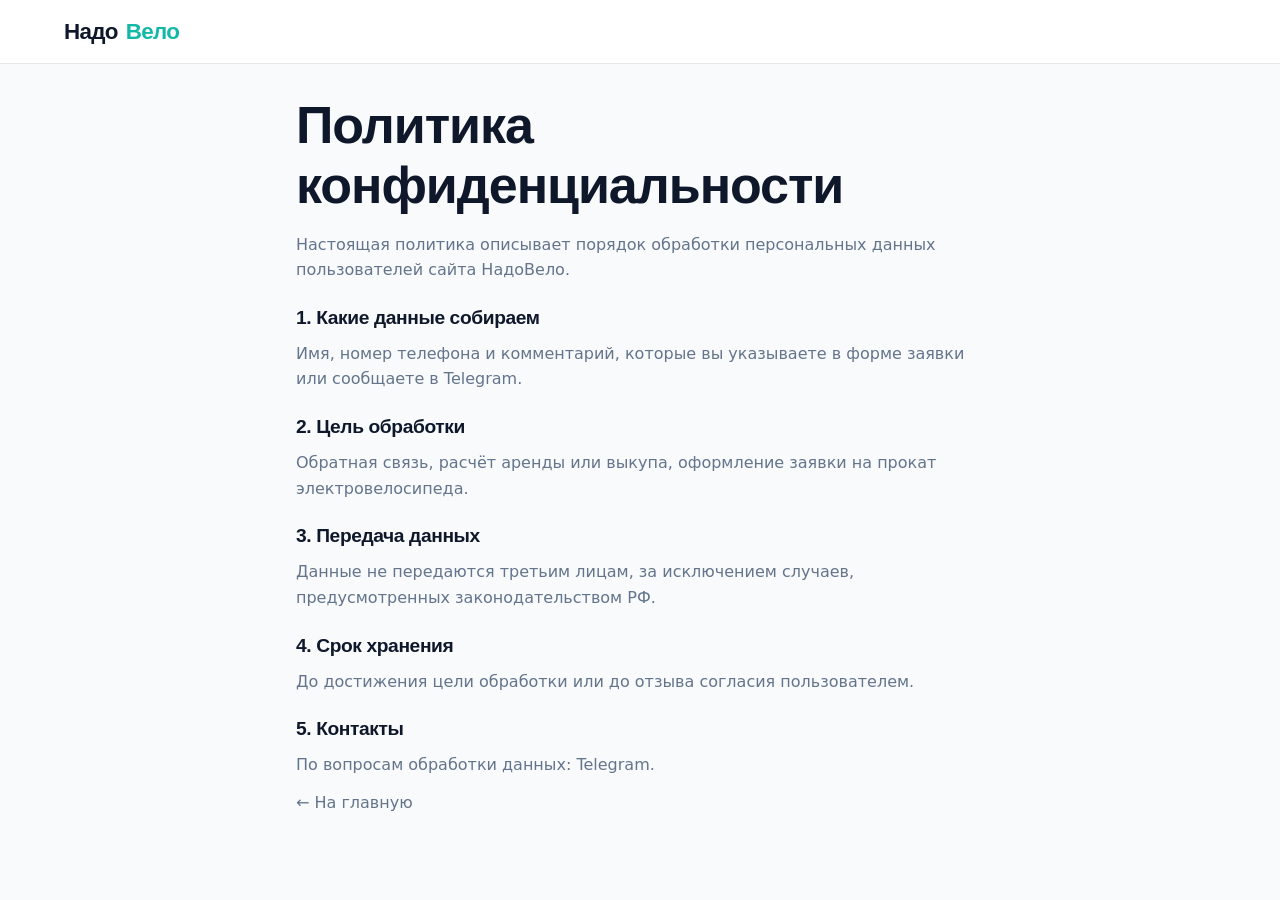
==== privacy.html @ 3e82e6c2 "Исправление 52 проблем аудита лендинга НадоВело. Форма через Telegram, новый порядок секций, калькул" ====
<!DOCTYPE html>
<html lang="ru">
<head>
  <meta charset="UTF-8">
  <meta name="viewport" content="width=device-width, initial-scale=1.0">
  <title>Политика конфиденциальности — НадоВело</title>
  <link rel="icon" type="image/svg+xml" href="favicon.svg">
  <link rel="stylesheet" href="css/styles.css?v=8">
</head>
<body class="legal-page">
  <header class="header scrolled">
    <div class="header-inner container">
      <a href="index.html" class="logo logo-with-mark">Надо<span>Вело</span></a>
    </div>
  </header>
  <main class="legal-content container">
    <h1>Политика конфиденциальности</h1>
    <p>Настоящая политика описывает порядок обработки персональных данных пользователей сайта НадоВело.</p>
    <h2>1. Какие данные собираем</h2>
    <p>Имя, номер телефона и комментарий, которые вы указываете в форме заявки или сообщаете в Telegram.</p>
    <h2>2. Цель обработки</h2>
    <p>Обратная связь, расчёт аренды или выкупа, оформление заявки на прокат электровелосипеда.</p>
    <h2>3. Передача данных</h2>
    <p>Данные не передаются третьим лицам, за исключением случаев, предусмотренных законодательством РФ.</p>
    <h2>4. Срок хранения</h2>
    <p>До достижения цели обработки или до отзыва согласия пользователем.</p>
    <h2>5. Контакты</h2>
    <p>По вопросам обработки данных: <a href="https://t.me/nadovelo" target="_blank" rel="noopener">Telegram</a>.</p>
    <p><a href="index.html">← На главную</a></p>
  </main>
</body>
</html>
---- css/styles.css ----
:root {
  --lime: #a3e635;
  --lime-bright: #bef264;
  --teal: #14b8a6;
  --cyan: #06b6d4;
  --gradient: linear-gradient(135deg, #84cc16 0%, #14b8a6 45%, #0891b2 100%);
  --gradient-soft: linear-gradient(160deg, rgba(132, 204, 22, 0.12) 0%, rgba(20, 184, 166, 0.08) 100%);
  --dark: #0f172a;
  --dark-card: #1e293b;
  --bg: #ffffff;
  --bg-alt: #f8fafc;
  --text: #0f172a;
  --text-muted: #64748b;
  --text-on-gradient: #ffffff;
  --border: rgba(15, 23, 42, 0.08);
  --radius: 16px;
  --radius-lg: 24px;
  --space: 1rem;
  --space-lg: 2.75rem;
  --shadow: 0 20px 60px rgba(15, 23, 42, 0.12);
  --shadow-glow: 0 0 40px rgba(20, 184, 166, 0.25);
}

*, *::before, *::after { margin: 0; padding: 0; box-sizing: border-box; }

html {
  scroll-behavior: smooth;
  scroll-padding-top: 88px;
}

body {
  font-family: 'DM Sans', system-ui, sans-serif;
  font-size: 1rem;
  line-height: 1.6;
  color: var(--text);
  background: var(--bg);
  -webkit-font-smoothing: antialiased;
  overflow-x: hidden;
}

::selection {
  background: rgba(20, 184, 166, 0.25);
}

h1, h2, h3 {
  font-family: 'Syne', sans-serif;
  font-weight: 700;
  letter-spacing: -0.02em;
  line-height: 1.15;
}

h1 { font-size: clamp(2rem, 5vw, 3.25rem); }
h2 { font-size: clamp(1.75rem, 3.5vw, 2.5rem); margin-bottom: 0.75rem; }
h3 { font-size: 1.15rem; }

a { color: inherit; text-decoration: none; transition: color 0.2s, opacity 0.2s; }

.container {
  max-width: 1200px;
  margin: 0 auto;
  padding: 0 var(--space);
  width: 100%;
}

/* Three.js — фон hero */
.hero-bg {
  position: absolute;
  inset: 0;
  width: 100%;
  z-index: 0;
  overflow: hidden;
  pointer-events: none;
}

.hero-bg--fallback {
  background:
    radial-gradient(circle at 30% 70%, rgba(255,255,255,0.12) 0%, transparent 45%),
    radial-gradient(circle at 70% 30%, rgba(255,255,255,0.08) 0%, transparent 40%);
}

#three-canvas {
  display: block;
  width: 100%;
  height: 100%;
}

.scroll-progress {
  position: fixed;
  top: 0;
  left: 0;
  width: 100%;
  height: 3px;
  background: var(--gradient);
  z-index: 1000;
  transform-origin: left center;
  transform: scaleX(0);
}

/* Header — mobile first */
.header {
  position: fixed;
  top: 0;
  left: 0;
  right: 0;
  z-index: 200;
  padding: 0.65rem var(--space);
  padding-top: max(0.65rem, env(safe-area-inset-top));
  transition: background 0.3s, box-shadow 0.3s;
}

.header.scrolled {
  background: rgba(255, 255, 255, 0.96);
  backdrop-filter: blur(16px);
  box-shadow: 0 1px 0 var(--border);
}

.header-inner {
  max-width: 1200px;
  margin: 0 auto;
  display: grid;
  grid-template-columns: 1fr auto;
  align-items: center;
  gap: 0.75rem;
  position: relative;
}

.logo {
  font-family: 'Syne', sans-serif;
  font-weight: 800;
  font-size: 1.25rem;
  letter-spacing: -0.03em;
  color: #fff;
  transition: color 0.3s;
}

.header.scrolled .logo { color: var(--text); }
.logo span { color: var(--lime-bright); }
.header.scrolled .logo span { color: var(--teal); }

.nav {
  display: none;
  flex-direction: column;
  gap: 0;
  position: absolute;
  top: calc(100% + 0.5rem);
  left: 0;
  right: 0;
  background: #fff;
  padding: 0.5rem;
  border-radius: var(--radius);
  box-shadow: var(--shadow);
  border: 1px solid var(--border);
  max-height: calc(100vh - 5rem);
  overflow-y: auto;
}

.nav.open { display: flex; }

.nav a {
  color: var(--text);
  font-size: 0.9375rem;
  font-weight: 500;
  padding: 0.85rem 1rem;
  border-radius: 10px;
}

.nav a:hover,
.nav a:active {
  background: var(--bg-alt);
  color: var(--teal);
}

.header-right {
  display: none;
  align-items: center;
  gap: 0.5rem;
  flex-shrink: 0;
  justify-self: end;
}

.header-phone {
  display: none;
  color: rgba(255, 255, 255, 0.9);
  font-size: 0.8rem;
  white-space: nowrap;
}

.header.scrolled .header-phone { color: var(--text-muted); }
.header-phone a { font-weight: 600; color: inherit; }

.header-actions {
  display: flex;
  align-items: center;
  gap: 0.35rem;
  justify-self: end;
}

.burger {
  display: flex;
  flex-direction: column;
  justify-content: center;
  gap: 5px;
  width: 44px;
  height: 44px;
  background: rgba(255, 255, 255, 0.12);
  border: 1px solid rgba(255, 255, 255, 0.2);
  border-radius: 12px;
  cursor: pointer;
  padding: 0;
  flex-shrink: 0;
}

.burger span {
  display: block;
  width: 18px;
  height: 2px;
  margin: 0 auto;
  background: #fff;
  transition: transform 0.25s, opacity 0.25s, background 0.3s;
}

.header.scrolled .burger {
  background: var(--bg-alt);
  border-color: var(--border);
}

.header.scrolled .burger span { background: var(--text); }

.burger.open span:nth-child(1) { transform: translateY(7px) rotate(45deg); }
.burger.open span:nth-child(2) { opacity: 0; }
.burger.open span:nth-child(3) { transform: translateY(-7px) rotate(-45deg); }

body.menu-open { overflow: hidden; }

.btn {
  display: inline-flex;
  align-items: center;
  justify-content: center;
  gap: 0.4rem;
  padding: 0.75rem 1.25rem;
  min-height: 44px;
  font-family: inherit;
  font-size: 0.875rem;
  font-weight: 600;
  border-radius: 999px;
  border: none;
  cursor: pointer;
  transition: transform 0.2s, box-shadow 0.2s, background 0.2s;
  white-space: nowrap;
}

.btn:focus-visible, a:focus-visible {
  outline: 2px solid var(--teal);
  outline-offset: 2px;
}

.btn-primary {
  background: var(--gradient);
  color: #fff;
  box-shadow: 0 4px 20px rgba(20, 184, 166, 0.35);
}

.btn-primary:hover {
  transform: translateY(-2px);
  box-shadow: 0 8px 28px rgba(20, 184, 166, 0.45);
}

.btn-outline {
  background: rgba(255, 255, 255, 0.12);
  color: #fff;
  border: 2px solid rgba(255, 255, 255, 0.35);
  backdrop-filter: blur(8px);
}

.btn-outline:hover {
  background: rgba(255, 255, 255, 0.2);
  transform: translateY(-2px);
}

.btn-dark {
  background: var(--dark);
  color: #fff;
}

.btn-dark:hover { transform: translateY(-2px); }

.btn-telegram {
  background: #0088cc;
  color: #fff;
}

.btn-telegram:hover {
  background: #0077b5;
  transform: translateY(-2px);
}

/* Hero — mobile first */
.hero {
  position: relative;
  min-height: auto;
  display: flex;
  align-items: center;
  padding: calc(72px + 1.25rem) var(--space) 2.5rem;
  padding-top: calc(72px + 1.25rem + env(safe-area-inset-top));
  background: var(--gradient);
  overflow: hidden;
}

.hero::before {
  content: '';
  position: absolute;
  inset: 0;
  background:
    radial-gradient(circle at 20% 80%, rgba(255,255,255,0.08) 0%, transparent 50%),
    radial-gradient(circle at 80% 20%, rgba(255,255,255,0.06) 0%, transparent 40%);
  pointer-events: none;
}

.hero-deco {
  position: absolute;
  border-radius: 50%;
  border: 2px solid rgba(255, 255, 255, 0.15);
  pointer-events: none;
}

.hero-deco-1 { width: 80px; height: 80px; top: 12%; right: 4%; }
.hero-deco-2 { width: 44px; height: 44px; bottom: 18%; left: 3%; }
.hero-deco-3 { display: none; }

.hero-inner {
  position: relative;
  z-index: 2;
  max-width: 1200px;
  margin: 0 auto;
  width: 100%;
  display: grid;
  grid-template-columns: 1fr;
  gap: 1.75rem;
  align-items: center;
}

.hero-content { color: var(--text-on-gradient); text-align: center; }

.hero-content h1 {
  margin-bottom: 0.75rem;
  text-shadow: 0 2px 20px rgba(0,0,0,0.1);
  font-size: clamp(1.65rem, 7vw, 3.25rem);
}

.hero-content > p {
  font-size: 1rem;
  opacity: 0.92;
  margin-bottom: 0.75rem;
  max-width: none;
  margin-left: auto;
  margin-right: auto;
}

.hero-price {
  font-family: 'Syne', sans-serif;
  font-size: clamp(1.75rem, 4vw, 2.5rem);
  font-weight: 800;
  margin-bottom: 0.75rem;
}

.hero-badge {
  display: inline-block;
  background: rgba(255, 255, 255, 0.2);
  backdrop-filter: blur(8px);
  font-size: 0.8125rem;
  font-weight: 600;
  padding: 0.45rem 0.85rem;
  border-radius: 999px;
  margin-bottom: 1.25rem;
  border: 1px solid rgba(255,255,255,0.25);
  max-width: 100%;
}

.hero-buttons {
  display: flex;
  flex-direction: column;
  gap: 0.65rem;
  width: 100%;
}

.hero-buttons .btn { width: 100%; }

.hero-visual {
  position: relative;
  z-index: 3;
  display: flex;
  align-items: center;
  justify-content: center;
  contain: layout paint style;
  isolation: isolate;
  order: -1;
  width: 100%;
  max-width: 340px;
  margin: 0 auto;
}

.hero-visual-plate {
  width: 100%;
  padding: 0.85rem;
  background: #fff;
  border-radius: var(--radius-lg);
  box-shadow: 0 16px 32px rgba(0, 0, 0, 0.12);
}

.hero-visual img {
  width: 100%;
  height: auto;
  display: block;
  object-fit: contain;
  animation: none !important;
  transform: none !important;
  filter: none !important;
  will-change: auto;
  -webkit-backface-visibility: hidden;
  backface-visibility: hidden;
}

main { position: relative; z-index: 1; }

/* Stats — franchise style */
.stats-section {
  padding: 0;
  margin-top: -1.25rem;
  position: relative;
  z-index: 10;
}

.stats-grid {
  display: grid;
  grid-template-columns: repeat(2, 1fr);
  gap: 0.75rem;
  background: #fff;
  border-radius: var(--radius-lg);
  padding: 1.25rem;
  box-shadow: var(--shadow);
  border: 1px solid var(--border);
}

.stat-item {
  text-align: center;
  padding: 0.5rem;
}

.stat-num {
  font-family: 'Syne', sans-serif;
  font-size: clamp(1.35rem, 5vw, 2rem);
  font-weight: 800;
  background: var(--gradient);
  -webkit-background-clip: text;
  -webkit-text-fill-color: transparent;
  background-clip: text;
  line-height: 1.2;
}

.stat-label {
  font-size: 0.72rem;
  color: var(--text-muted);
  margin-top: 0.25rem;
  line-height: 1.25;
}

/* Sections */
section { padding: var(--space-lg) 0; }

h2 { font-size: clamp(1.45rem, 5vw, 2.5rem); }

.section-label {
  font-size: 0.72rem;
  font-weight: 700;
  text-transform: uppercase;
  letter-spacing: 0.12em;
  color: var(--teal);
  margin-bottom: 0.5rem;
}

.section-gradient {
  background: var(--gradient);
  color: #fff;
}

.section-gradient .section-label { color: rgba(255,255,255,0.8); }
.section-gradient h2 { color: #fff; }

.section-alt { background: var(--bg-alt); }

/* Stagger reveal — only child cards, not whole sections */
.stagger-reveal > * {
  opacity: 0;
  transform: translateY(16px);
  transition: opacity 0.45s ease, transform 0.45s ease;
}

.stagger-reveal.visible > * {
  opacity: 1;
  transform: translateY(0);
}

.stagger-reveal > *:nth-child(1) { transition-delay: 0.04s; }
.stagger-reveal > *:nth-child(2) { transition-delay: 0.08s; }
.stagger-reveal > *:nth-child(3) { transition-delay: 0.12s; }
.stagger-reveal > *:nth-child(4) { transition-delay: 0.16s; }
.stagger-reveal > *:nth-child(5) { transition-delay: 0.2s; }
.stagger-reveal > *:nth-child(6) { transition-delay: 0.24s; }

/* Tariffs */
.tariffs-grid {
  display: grid;
  grid-template-columns: 1fr;
  gap: 1rem;
  margin-top: 1.5rem;
}

.tariff-card {
  background: #fff;
  border: 1px solid var(--border);
  border-radius: var(--radius);
  padding: 1.5rem;
  transition: transform 0.3s, box-shadow 0.3s, border-color 0.3s;
  position: relative;
}

.tariff-card:hover {
  transform: translateY(-6px);
  box-shadow: var(--shadow);
  border-color: var(--teal);
}

.tariff-card.featured {
  border: 2px solid var(--teal);
  box-shadow: var(--shadow-glow);
}

.tariff-badge {
  position: absolute;
  top: -1px;
  right: 1.25rem;
  background: var(--gradient);
  color: #fff;
  font-size: 0.68rem;
  font-weight: 700;
  padding: 0.3rem 0.75rem;
  border-radius: 0 0 8px 8px;
  text-transform: uppercase;
  letter-spacing: 0.05em;
}

.tariff-price {
  font-family: 'Syne', sans-serif;
  font-size: 2rem;
  font-weight: 800;
}

.tariff-period {
  font-size: 0.9rem;
  color: var(--text-muted);
  margin-bottom: 1rem;
}

.tariff-features {
  list-style: none;
  font-size: 0.9rem;
  color: var(--text-muted);
  margin-bottom: 1.5rem;
}

.tariff-features li {
  padding: 0.35rem 0 0.35rem 1.5rem;
  position: relative;
}

.tariff-features li::before {
  content: '✓';
  position: absolute;
  left: 0;
  color: var(--teal);
  font-weight: 700;
}

/* Calculators */
.calc-section {
  background: var(--bg-alt);
  position: relative;
  overflow: hidden;
}

.calc-section::before {
  content: '';
  position: absolute;
  top: -200px;
  right: -200px;
  width: 500px;
  height: 500px;
  background: radial-gradient(circle, rgba(20,184,166,0.08) 0%, transparent 70%);
  pointer-events: none;
}

.calc-header {
  text-align: center;
  max-width: 640px;
  margin: 0 auto 1.5rem;
}

.calc-header p {
  color: var(--text-muted);
  font-size: 0.9375rem;
}

.calc-tabs {
  display: flex;
  flex-direction: column;
  gap: 0.5rem;
  margin-bottom: 1.5rem;
}

.calc-tab {
  width: 100%;
  padding: 0.85rem 1rem;
  border-radius: 14px;
  border: 2px solid var(--border);
  background: #fff;
  font-family: inherit;
  font-size: 0.875rem;
  font-weight: 600;
  cursor: pointer;
  transition: all 0.25s;
  color: var(--text-muted);
  text-align: center;
}

.calc-tab:hover { border-color: var(--teal); color: var(--teal); }

.calc-tab.active {
  background: var(--gradient);
  border-color: transparent;
  color: #fff;
  box-shadow: 0 4px 20px rgba(20, 184, 166, 0.3);
}

.calc-panel { display: none; }
.calc-panel.active { display: block; }

.calc-layout {
  display: grid;
  grid-template-columns: 1fr;
  gap: 1rem;
  align-items: start;
}

.calc-form {
  background: #fff;
  border-radius: var(--radius-lg);
  padding: 1.25rem;
  border: 1px solid var(--border);
  box-shadow: var(--shadow);
}

.calc-form h3 {
  margin-bottom: 1.5rem;
  font-size: 1.25rem;
}

.calc-field {
  margin-bottom: 1.25rem;
}

.calc-field label {
  display: flex;
  justify-content: space-between;
  align-items: center;
  font-size: 0.875rem;
  font-weight: 600;
  margin-bottom: 0.5rem;
  color: var(--text);
}

.calc-field .value-display {
  font-family: 'Syne', sans-serif;
  color: var(--teal);
  font-weight: 700;
}

.calc-field select,
.calc-field input[type="number"] {
  width: 100%;
  padding: 0.75rem 1rem;
  border: 1px solid var(--border);
  border-radius: 12px;
  font-family: inherit;
  font-size: 1rem;
  background: var(--bg-alt);
  transition: border-color 0.2s;
}

.calc-field select:focus,
.calc-field input:focus {
  outline: none;
  border-color: var(--teal);
}

.calc-range {
  width: 100%;
  height: 6px;
  -webkit-appearance: none;
  appearance: none;
  background: linear-gradient(to right, var(--teal), var(--lime));
  border-radius: 999px;
  outline: none;
  margin-top: 0.25rem;
}

.calc-range::-webkit-slider-thumb {
  -webkit-appearance: none;
  width: 22px;
  height: 22px;
  border-radius: 50%;
  background: #fff;
  border: 3px solid var(--teal);
  cursor: pointer;
  box-shadow: 0 2px 8px rgba(0,0,0,0.15);
}

.calc-toggle-group {
  display: flex;
  gap: 0.5rem;
  flex-wrap: wrap;
}

.calc-toggle {
  flex: 1;
  min-width: 80px;
  padding: 0.6rem 0.75rem;
  border: 2px solid var(--border);
  border-radius: 12px;
  background: var(--bg-alt);
  font-family: inherit;
  font-size: 0.85rem;
  font-weight: 600;
  cursor: pointer;
  transition: all 0.2s;
  text-align: center;
}

.calc-toggle.active {
  border-color: var(--teal);
  background: rgba(20, 184, 166, 0.1);
  color: var(--teal);
}

.calc-checkbox {
  display: flex;
  align-items: center;
  gap: 0.6rem;
  font-size: 0.875rem;
  cursor: pointer;
}

.calc-checkbox input { width: 18px; height: 18px; accent-color: var(--teal); }

.calc-result {
  background: var(--dark);
  color: #fff;
  border-radius: var(--radius-lg);
  padding: 1.25rem;
  position: static;
}

.calc-result h3 {
  font-size: 1.1rem;
  margin-bottom: 1.5rem;
  opacity: 0.8;
}

.calc-big-number {
  font-family: 'Syne', sans-serif;
  font-size: clamp(2.5rem, 5vw, 3.5rem);
  font-weight: 800;
  background: linear-gradient(135deg, var(--lime-bright), var(--cyan));
  -webkit-background-clip: text;
  -webkit-text-fill-color: transparent;
  background-clip: text;
  line-height: 1.1;
  margin-bottom: 0.25rem;
}

.calc-big-label {
  font-size: 0.9rem;
  opacity: 0.7;
  margin-bottom: 1.75rem;
}

.calc-breakdown {
  display: flex;
  flex-direction: column;
  gap: 0.75rem;
  margin-bottom: 1.75rem;
}

.calc-row {
  display: flex;
  justify-content: space-between;
  font-size: 0.9rem;
  padding-bottom: 0.75rem;
  border-bottom: 1px solid rgba(255,255,255,0.08);
}

.calc-row:last-child { border-bottom: none; }
.calc-row .label { opacity: 0.65; }
.calc-row .val { font-weight: 600; }

.calc-chart {
  margin: 1.5rem 0;
}

.calc-chart-bar {
  display: flex;
  height: 12px;
  border-radius: 999px;
  overflow: hidden;
  background: rgba(255,255,255,0.1);
  margin-bottom: 0.75rem;
}

.calc-chart-segment {
  height: 100%;
  transition: width 0.5s ease;
}

.calc-chart-segment.rent { background: var(--teal); }
.calc-chart-segment.deposit { background: var(--lime); }
.calc-chart-segment.savings { background: var(--cyan); }
.calc-chart-segment.overpay { background: #f97316; }

.calc-chart-legend {
  display: flex;
  flex-wrap: wrap;
  gap: 1rem;
  font-size: 0.75rem;
  opacity: 0.75;
}

.calc-chart-legend span::before {
  content: '';
  display: inline-block;
  width: 8px;
  height: 8px;
  border-radius: 50%;
  margin-right: 0.35rem;
  vertical-align: middle;
}

.calc-chart-legend .l-rent::before { background: var(--teal); }
.calc-chart-legend .l-deposit::before { background: var(--lime); }
.calc-chart-legend .l-savings::before { background: var(--cyan); }
.calc-chart-legend .l-overpay::before { background: #f97316; }

.calc-tip {
  background: rgba(255,255,255,0.06);
  border-radius: 12px;
  padding: 1rem;
  font-size: 0.85rem;
  line-height: 1.5;
  opacity: 0.85;
  border-left: 3px solid var(--teal);
}

.calc-compare-badge {
  display: inline-flex;
  align-items: center;
  gap: 0.35rem;
  padding: 0.35rem 0.75rem;
  border-radius: 999px;
  font-size: 0.8rem;
  font-weight: 600;
  margin-top: 0.5rem;
}

.calc-compare-badge.good {
  background: rgba(163, 230, 53, 0.15);
  color: var(--lime-bright);
}

.calc-compare-badge.neutral {
  background: rgba(255,255,255,0.1);
  color: rgba(255,255,255,0.8);
}

/* Services, advantages, steps — cards */
.services-grid,
.advantages-grid {
  display: grid;
  grid-template-columns: 1fr;
  gap: 1rem;
  margin-top: 1.5rem;
}

.service-card,
.advantage-card {
  background: #fff;
  border: 1px solid var(--border);
  border-radius: var(--radius);
  padding: 1.75rem;
  transition: transform 0.25s, box-shadow 0.25s, border-color 0.25s;
}

.service-card:hover,
.advantage-card:hover {
  transform: translateY(-4px);
  box-shadow: var(--shadow);
  border-color: var(--teal);
}

.service-icon {
  width: 44px;
  height: 44px;
  background: var(--gradient-soft);
  border-radius: 12px;
  display: flex;
  align-items: center;
  justify-content: center;
  font-size: 1.3rem;
  margin-bottom: 1rem;
}

.service-card p,
.advantage-card p {
  color: var(--text-muted);
  font-size: 0.875rem;
}

.advantage-card {
  border-left: 3px solid var(--teal);
  border-radius: 0 var(--radius) var(--radius) 0;
}

.steps {
  display: grid;
  grid-template-columns: 1fr;
  gap: 0.75rem;
  margin-top: 1.5rem;
}

.step {
  text-align: left;
  padding: 1.25rem;
  display: grid;
  grid-template-columns: auto 1fr;
  gap: 0.75rem 1rem;
  align-items: start;
  background: rgba(255,255,255,0.12);
  border: 1px solid rgba(255,255,255,0.2);
  border-radius: var(--radius);
  backdrop-filter: blur(8px);
}

.step-num {
  font-family: 'Syne', sans-serif;
  font-size: 1.5rem;
  font-weight: 800;
  opacity: 0.9;
  margin-bottom: 0;
  grid-row: span 2;
}

.step h3 { margin-bottom: 0.15rem; text-align: left; }
.step p { font-size: 0.85rem; opacity: 0.85; text-align: left; grid-column: 2; }

/* Gallery */
.gallery-grid {
  display: grid;
  grid-template-columns: 1fr;
  gap: 0.75rem;
  margin-top: 1.5rem;
}

.gallery-item {
  aspect-ratio: 16/10;
  border-radius: var(--radius);
  overflow: hidden;
  border: 1px solid var(--border);
  transition: transform 0.3s;
}

.gallery-item:hover { transform: scale(1.02); }

.gallery-item img {
  width: 100%;
  height: 100%;
  object-fit: cover;
}

/* Reviews */
.reviews-grid {
  display: grid;
  grid-template-columns: 1fr;
  gap: 1rem;
  margin-top: 1.5rem;
}

.review-card {
  background: #fff;
  border: 1px solid var(--border);
  border-radius: var(--radius);
  padding: 1.5rem;
  transition: box-shadow 0.25s;
}

.review-card:hover { box-shadow: var(--shadow); }

.review-card blockquote {
  font-style: italic;
  color: var(--text-muted);
  margin-bottom: 1rem;
  font-size: 0.95rem;
}

.review-source {
  font-size: 0.75rem;
  color: var(--teal);
  font-weight: 600;
}

/* Compare */
.compare-grid {
  display: grid;
  grid-template-columns: 1fr;
  gap: 1rem;
  margin-top: 1.5rem;
  max-width: 760px;
  margin-left: auto;
  margin-right: auto;
}

.compare-card {
  padding: 1.25rem;
  border-radius: var(--radius);
  border: 1px solid var(--border);
}

.compare-card.before { background: var(--bg-alt); }
.compare-card.after {
  background: linear-gradient(135deg, rgba(132,204,22,0.08), rgba(20,184,166,0.08));
  border-color: var(--teal);
}

.compare-card ul {
  list-style: none;
  font-size: 0.9rem;
  color: var(--text-muted);
}

.compare-card li {
  padding: 0.35rem 0 0.35rem 1.5rem;
  position: relative;
}

.compare-card.before li::before { content: '✕'; position: absolute; left: 0; color: #ef4444; }
.compare-card.after li::before { content: '✓'; position: absolute; left: 0; color: var(--teal); font-weight: 700; }

/* FAQ */
.faq-list { max-width: 720px; margin: 2rem auto 0; }

.faq-item { border-bottom: 1px solid var(--border); }
.faq-item:first-child { border-top: 1px solid var(--border); }

.faq-question {
  width: 100%;
  padding: 1.25rem 0;
  background: none;
  border: none;
  font-family: inherit;
  font-size: 1rem;
  font-weight: 600;
  text-align: left;
  cursor: pointer;
  display: flex;
  justify-content: space-between;
  align-items: center;
  gap: 1rem;
  color: var(--text);
  transition: color 0.2s;
}

.faq-question:hover { color: var(--teal); }

.faq-question::after {
  content: '+';
  font-size: 1.25rem;
  color: var(--text-muted);
  transition: transform 0.3s;
}

.faq-item.open .faq-question::after { transform: rotate(45deg); }

.faq-answer {
  max-height: 0;
  overflow: hidden;
  transition: max-height 0.35s ease;
}

.faq-item.open .faq-answer { max-height: 2000px; }

.faq-answer-inner {
  padding: 0 0 1.25rem;
  color: var(--text-muted);
  font-size: 0.95rem;
}

/* Contacts & form */
.contacts-inner {
  display: grid;
  grid-template-columns: 1fr;
  gap: 1.5rem;
}

.contacts-info a { color: var(--teal); font-weight: 600; }

.map-container {
  aspect-ratio: 16/10;
  border-radius: var(--radius);
  overflow: hidden;
  border: 1px solid var(--border);
  margin-top: 1.5rem;
}

.map-container iframe { width: 100%; height: 100%; border: none; }

.form-group { margin-bottom: 1rem; }

.form-group label {
  display: block;
  font-size: 0.875rem;
  font-weight: 500;
  margin-bottom: 0.4rem;
  color: var(--text-muted);
}

.form-group input,
.form-group textarea {
  width: 100%;
  padding: 0.75rem 1rem;
  border: 1px solid var(--border);
  border-radius: 12px;
  font-family: inherit;
  font-size: 1rem;
  transition: border-color 0.2s;
}

.form-group input:focus,
.form-group textarea:focus {
  outline: none;
  border-color: var(--teal);
}

.form-group textarea { min-height: 100px; resize: vertical; }

.form-checkbox {
  display: flex;
  align-items: flex-start;
  gap: 0.5rem;
  font-size: 0.85rem;
  color: var(--text-muted);
}

.form-checkbox input { width: auto; margin-top: 0.2rem; accent-color: var(--teal); }
.form-checkbox a { color: var(--teal); }

/* Footer */
.footer {
  background: var(--dark);
  color: rgba(255,255,255,0.7);
  padding: 2rem 0;
}

.footer-inner {
  display: flex;
  flex-direction: column;
  align-items: flex-start;
  gap: 1rem;
}

.footer-links { display: flex; flex-direction: column; gap: 0.75rem; flex-wrap: wrap; }
.footer-links a { font-size: 0.875rem; color: rgba(255,255,255,0.6); }
.footer-links a:hover { color: #fff; }
.footer-telegram { color: #0088cc !important; font-weight: 600; }

/* Floating UI — mobile first */
.floating-actions {
  position: fixed;
  bottom: max(1rem, env(safe-area-inset-bottom));
  left: 1rem;
  right: 1rem;
  z-index: 90;
  display: none;
}

.floating-actions.visible { display: block; }

.floating-cta {
  display: flex;
  align-items: center;
  justify-content: center;
  gap: 0.5rem;
  padding: 0.85rem 1.25rem;
  background: var(--gradient);
  color: #fff;
  border-radius: 999px;
  font-weight: 600;
  font-size: 0.875rem;
  box-shadow: 0 4px 24px rgba(20, 184, 166, 0.45);
}

.floating-cta:hover { transform: scale(1.02); color: #fff; }

.scroll-top {
  position: fixed;
  bottom: max(5.5rem, calc(4.5rem + env(safe-area-inset-bottom)));
  right: 1rem;
  left: auto;
  z-index: 90;
  width: 44px;
  height: 44px;
  border-radius: 50%;
  background: #fff;
  border: 1px solid var(--border);
  color: var(--text-muted);
  cursor: pointer;
  display: flex;
  align-items: center;
  justify-content: center;
  opacity: 0;
  visibility: hidden;
  transition: all 0.25s;
  box-shadow: var(--shadow);
}

.scroll-top.visible { opacity: 1; visibility: visible; }
.scroll-top:hover { color: var(--teal); border-color: var(--teal); transform: translateY(-2px); }

/* Tablet+ */
@media (min-width: 480px) {
  :root { --space: 1.15rem; }

  .calc-tabs {
    flex-direction: row;
    justify-content: center;
  }

  .calc-tab {
    width: auto;
    flex: 1;
    border-radius: 999px;
  }

  .footer-links { flex-direction: row; gap: 1.25rem; }
}

@media (min-width: 640px) {
  :root { --space-lg: 3.5rem; }

  .stats-grid {
    grid-template-columns: repeat(3, 1fr);
    padding: 1.5rem;
  }

  .services-grid,
  .advantages-grid {
    grid-template-columns: repeat(2, 1fr);
  }

  .reviews-grid {
    grid-template-columns: repeat(auto-fit, minmax(260px, 1fr));
  }

  .steps { grid-template-columns: repeat(2, 1fr); }

  .step {
    text-align: center;
    display: block;
  }

  .step-num { font-size: 2rem; margin-bottom: 0.35rem; }
  .step h3, .step p { text-align: center; }
  .step p { grid-column: auto; }
}

@media (min-width: 768px) {
  .hero {
    min-height: 100vh;
    padding: calc(88px + 2rem) var(--space) 3.5rem;
  }

  .hero-inner { gap: 2.5rem; }

  .hero-visual { max-width: 420px; }

  .hero-visual-plate { padding: 1.25rem; }

  .hero-buttons {
    flex-direction: row;
    flex-wrap: wrap;
    justify-content: center;
    width: auto;
  }

  .hero-buttons .btn { width: auto; }

  .gallery-grid { grid-template-columns: repeat(2, 1fr); }

  .compare-grid { grid-template-columns: 1fr 1fr; }

  .contacts-inner { grid-template-columns: 1fr 1fr; gap: 2rem; }

  .calc-form,
  .calc-result { padding: 1.75rem; }

  .footer-inner {
    flex-direction: row;
    justify-content: space-between;
    align-items: center;
  }
}

/* Desktop */
@media (min-width: 1024px) {
  :root {
    --space: 1.5rem;
    --space-lg: 5rem;
  }

  .header {
    padding: 0.85rem var(--space);
  }

  .header-inner {
    grid-template-columns: auto minmax(0, 1fr) auto;
  }

  .logo { font-size: 1.4rem; }

  .nav {
    display: flex;
    flex-direction: row;
    position: static;
    background: transparent;
    padding: 0;
    border: none;
    box-shadow: none;
    max-height: none;
    overflow: visible;
    justify-content: center;
    gap: clamp(0.5rem, 1vw, 1.1rem);
  }

  .nav a {
    color: rgba(255, 255, 255, 0.85);
    font-size: clamp(0.75rem, 0.85vw, 0.875rem);
    padding: 0;
    border-radius: 0;
    white-space: nowrap;
  }

  .nav a:hover,
  .nav a:active {
    background: transparent;
    color: #fff;
  }

  .header.scrolled .nav a { color: var(--text-muted); }
  .header.scrolled .nav a:hover { color: var(--teal); }

  .header-right { display: flex; }

  .header-actions { display: none; }

  .hero-bg { width: 62%; }

  .hero-inner {
    grid-template-columns: 1fr 1fr;
    gap: 3rem;
  }

  .hero-content { text-align: left; }

  .hero-content > p { max-width: 480px; margin-left: 0; margin-right: 0; }

  .hero-buttons { justify-content: flex-start; }

  .hero-visual {
    order: 0;
    max-width: none;
    margin: 0;
  }

  .hero-visual-plate {
    max-width: 520px;
    padding: 1.25rem;
    box-shadow: 0 24px 48px rgba(0, 0, 0, 0.15);
  }

  .hero-deco-1 { width: 120px; height: 120px; top: 15%; right: 8%; }
  .hero-deco-2 { width: 60px; height: 60px; bottom: 25%; left: 5%; }
  .hero-deco-3 { display: block; width: 40px; height: 40px; top: 40%; left: 15%; }

  .stats-section { margin-top: -3rem; }

  .stats-grid {
    grid-template-columns: repeat(6, 1fr);
    gap: 1rem;
    padding: 2rem;
  }

  .tariffs-grid {
    grid-template-columns: repeat(3, 1fr);
    gap: 1.25rem;
    margin-top: 2rem;
  }

  .tariff-card { padding: 2rem; }

  .calc-layout {
    grid-template-columns: 1fr 1fr;
    gap: 2rem;
  }

  .calc-form,
  .calc-result { padding: 2rem; }

  .calc-result {
    position: sticky;
    top: 100px;
  }

  .calc-header { margin-bottom: 2.5rem; }

  .calc-header p { font-size: 1.05rem; }

  .steps {
    grid-template-columns: repeat(5, 1fr);
    gap: 1rem;
    margin-top: 2rem;
  }

  .step {
    text-align: center;
    display: block;
    padding: 1.75rem 1rem;
  }

  .step-num { font-size: 2rem; margin-bottom: 0.35rem; }

  .gallery-grid {
    grid-template-columns: repeat(3, 1fr);
    gap: 1rem;
    margin-top: 2rem;
  }

  .compare-card { padding: 2rem; }

  .floating-actions { display: none !important; }

  .scroll-top {
    bottom: 1.5rem;
    left: 1.5rem;
    right: auto;
    width: 48px;
    height: 48px;
  }
}

@media (min-width: 1280px) {
  .header-phone { display: block; }
}

.logo-with-mark {
  display: inline-flex;
  align-items: center;
  gap: 0.5rem;
}

.logo-mark { color: var(--lime-bright); flex-shrink: 0; }
.header.scrolled .logo-mark { color: var(--teal); }

.container-narrow { max-width: 720px; }
.text-center { text-align: center; }
.text-muted-lg { color: var(--text-muted); font-size: 1.05rem; }

.btn-block { width: 100%; }
.btn-lg { padding: 0.9rem 1.5rem; font-size: 1rem; }

.btn-outline-dark {
  background: var(--bg-alt);
  color: var(--text);
  border: 2px solid var(--border);
}

.nav-mobile-cta {
  display: flex;
  flex-direction: column;
  gap: 0.5rem;
  padding: 0.75rem 0.5rem 0.25rem;
  margin-top: 0.5rem;
  border-top: 1px solid var(--border);
}

.header-icon-link {
  display: none;
  align-items: center;
  justify-content: center;
  width: 40px;
  height: 40px;
  border-radius: 12px;
  background: rgba(255, 255, 255, 0.12);
  border: 1px solid rgba(255, 255, 255, 0.2);
  color: #fff;
}

.header.scrolled .header-icon-link {
  background: var(--bg-alt);
  border-color: var(--border);
  color: var(--text);
}

.hero-secondary-links {
  display: flex;
  align-items: center;
  justify-content: center;
  gap: 0.65rem;
  margin-top: 1rem;
  font-size: 0.9rem;
}

.hero-secondary-links a {
  color: rgba(255, 255, 255, 0.92);
  text-decoration: underline;
  text-underline-offset: 3px;
}

.hero-photo-caption {
  margin-top: 0.65rem;
  font-size: 0.78rem;
  color: var(--text-muted);
  text-align: center;
}

.stat-text {
  font-family: 'Syne', sans-serif;
  font-size: clamp(1.1rem, 4vw, 1.6rem);
  font-weight: 800;
  background: var(--gradient);
  -webkit-background-clip: text;
  -webkit-text-fill-color: transparent;
  background-clip: text;
}

.models-grid {
  display: grid;
  grid-template-columns: 1fr;
  gap: 1rem;
  margin-top: 1.5rem;
}

.model-card {
  background: #fff;
  border: 1px solid var(--border);
  border-radius: var(--radius);
  overflow: hidden;
  position: relative;
}

.model-card.featured { border: 2px solid var(--teal); }

.model-card img {
  width: 100%;
  aspect-ratio: 16/10;
  object-fit: cover;
}

.model-body { padding: 1.25rem; }

.model-body ul {
  list-style: none;
  color: var(--text-muted);
  font-size: 0.9rem;
}

.model-body li {
  padding: 0.25rem 0 0.25rem 1.25rem;
  position: relative;
}

.model-body li::before {
  content: '•';
  position: absolute;
  left: 0;
  color: var(--teal);
}

.cta-banner {
  background: var(--gradient);
  color: #fff;
  padding: 2rem 0;
}

.cta-banner-inner {
  display: flex;
  flex-direction: column;
  gap: 1rem;
  align-items: flex-start;
}

.cta-banner-label {
  font-size: 0.8rem;
  font-weight: 700;
  text-transform: uppercase;
  letter-spacing: 0.08em;
  opacity: 0.85;
  margin-bottom: 0.35rem;
}

.cta-banner h2 {
  color: #fff;
  font-size: clamp(1.35rem, 4vw, 2rem);
  margin: 0;
}

.gallery-item figcaption {
  padding: 0.75rem 1rem;
  font-size: 0.85rem;
  color: var(--text-muted);
  background: #fff;
}

.gallery-placeholder {
  width: 100%;
  aspect-ratio: 16/10;
  background: linear-gradient(135deg, #e2e8f0 0%, #cbd5e1 100%);
}

.gallery-item--service .gallery-placeholder {
  background: linear-gradient(135deg, rgba(132,204,22,0.25), rgba(20,184,166,0.35));
}

.gallery-item--office .gallery-placeholder {
  background: linear-gradient(135deg, #334155, #475569);
}

.reviews-meta {
  color: var(--text-muted);
  margin-bottom: 1.25rem;
}

.review-stars {
  color: #f59e0b;
  letter-spacing: 0.1em;
  margin-bottom: 0.75rem;
}

.partners {
  background: var(--dark);
  color: rgba(255, 255, 255, 0.9);
}

.partners .section-label { color: var(--lime-bright); }
.partners h2 { color: #fff; }

.partner-logos {
  display: flex;
  flex-wrap: wrap;
  justify-content: center;
  gap: 0.75rem;
  margin-top: 1.25rem;
}

.partner-badge {
  display: inline-flex;
  padding: 0.55rem 1rem;
  border-radius: 999px;
  background: rgba(255, 255, 255, 0.08);
  border: 1px solid rgba(255, 255, 255, 0.15);
  font-size: 0.85rem;
  font-weight: 600;
}

.calc-field-compact {
  display: grid;
  gap: 0.5rem;
}

.field-label {
  display: block;
  font-size: 0.875rem;
  font-weight: 600;
  margin-bottom: 0.5rem;
}

.calc-note,
.calc-disclaimer-block {
  font-size: 0.85rem;
  opacity: 0.85;
  margin-bottom: 1rem;
  line-height: 1.45;
}

.calc-disclaimer {
  display: block;
  font-size: 0.78rem;
  opacity: 0.7;
  margin-bottom: 0.35rem;
}

.calc-cta { margin-top: 1.25rem; }

.calc-panel[hidden] { display: none !important; }

.form-block {
  background: #fff;
  border: 1px solid var(--border);
  border-radius: var(--radius-lg);
  padding: 1.5rem;
}

.form-offer {
  color: var(--teal);
  font-weight: 600;
  font-size: 0.9rem;
  margin-bottom: 0.35rem;
}

.form-alt {
  margin-bottom: 1rem;
  color: var(--text-muted);
  font-size: 0.9rem;
}

.form-alt a { color: #0088cc; font-weight: 600; }

.form-success {
  padding: 1rem 0;
}

.form-success h4 { margin-bottom: 0.5rem; }
.form-success p { color: var(--text-muted); margin-bottom: 1rem; }

.floating-actions {
  position: fixed;
  bottom: max(1rem, env(safe-area-inset-bottom));
  left: 1rem;
  right: 1rem;
  z-index: 90;
  display: none;
  pointer-events: none;
}

.floating-actions.visible { display: block; }

.floating-actions .floating-cta {
  position: static;
  display: flex;
  pointer-events: auto;
}

.floating-cta--telegram {
  background: #0088cc;
  box-shadow: 0 4px 24px rgba(0, 136, 204, 0.45);
}

.legal-page { background: var(--bg-alt); }
.legal-content { padding: 6rem 1rem 3rem; max-width: 720px; }
.legal-content h1 { margin-bottom: 1rem; }
.legal-content h2 { margin-top: 1.5rem; font-size: 1.2rem; }
.legal-content p { margin-bottom: 0.75rem; color: var(--text-muted); }

@media (min-width: 768px) {
  .cta-banner-inner {
    flex-direction: row;
    align-items: center;
    justify-content: space-between;
  }

  .models-grid { grid-template-columns: repeat(3, 1fr); }

  .calc-layout {
    display: flex;
    flex-direction: column;
  }

  .calc-layout .calc-result { order: -1; }
}

@media (min-width: 768px) and (max-width: 1023px) {
  .header-icon-link { display: inline-flex; }
}

.calc-header h2,
.calc-form h3 {
  overflow-wrap: anywhere;
}

.model-card img.pos-center { object-position: 50% center; }
.model-card img.pos-right { object-position: 60% center; }
.model-card img.pos-left { object-position: 30% center; }

@media (min-width: 1024px) {
  .hero-secondary-links { justify-content: flex-start; }
  .nav-mobile-cta { display: none; }

  .calc-layout {
    display: grid;
    grid-template-columns: 1fr 1fr;
  }

  .calc-layout .calc-result { order: 0; }
}

@media (hover: hover) and (pointer: fine) {
  .tariff-card:hover,
  .service-card:hover,
  .advantage-card:hover,
  .gallery-item:hover {
    transform: translateY(-4px);
  }
}

@media (prefers-reduced-motion: reduce) {
  *, *::before, *::after {
    animation-duration: 0.01ms !important;
    transition-duration: 0.01ms !important;
  }
  .fade-in,
  .stagger-reveal > * { opacity: 1; transform: none; }
}
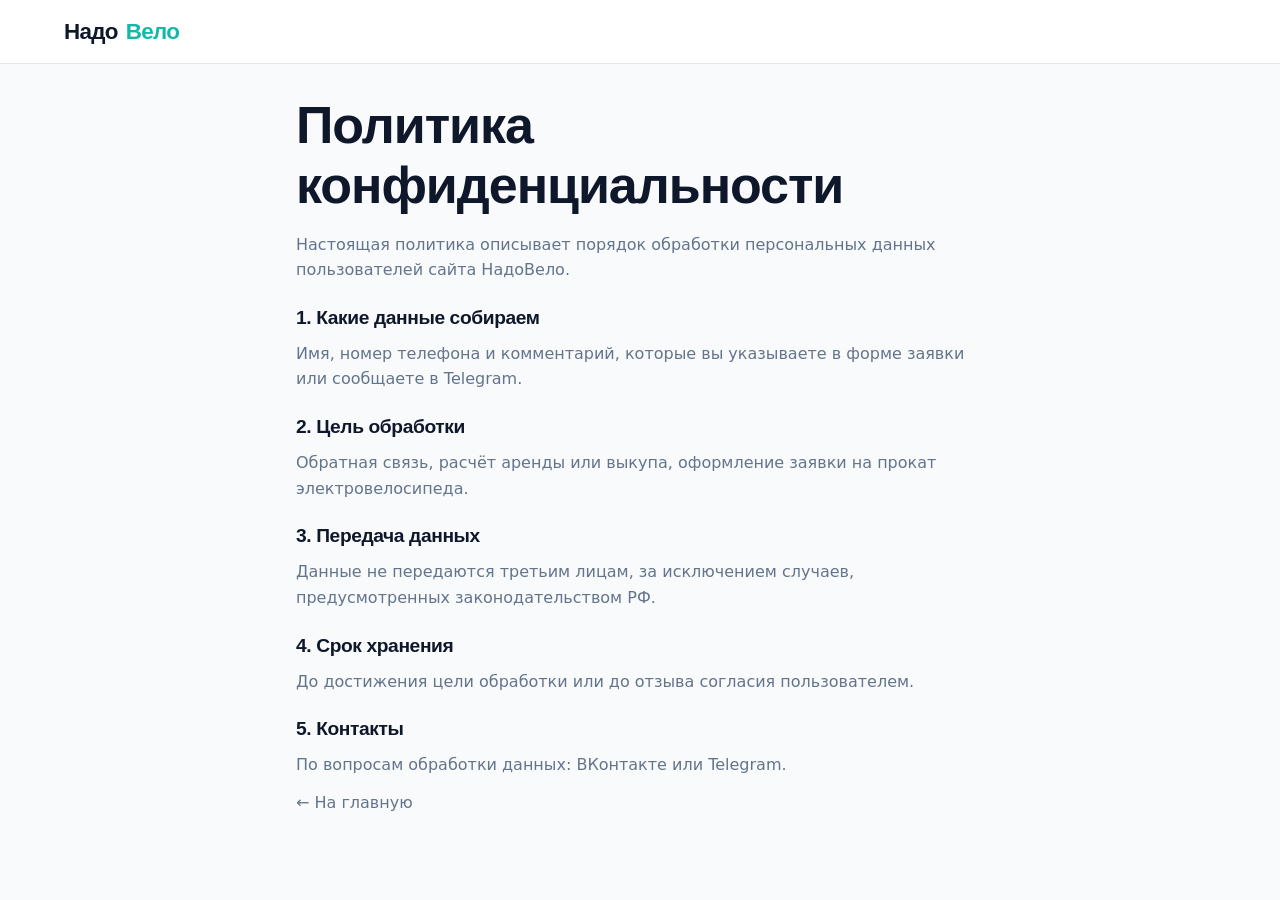
==== commit 1fe28923: "Реальные контакты, фото, логотип и фикс бургер-меню Добавлены 18 фото и логотип, обновлены телефон, " ====
--- a/privacy.html
+++ b/privacy.html
@@ -25,7 +25,7 @@
     <h2>4. Срок хранения</h2>
     <p>До достижения цели обработки или до отзыва согласия пользователем.</p>
     <h2>5. Контакты</h2>
-    <p>По вопросам обработки данных: <a href="https://t.me/nadovelo" target="_blank" rel="noopener">Telegram</a>.</p>
+    <p>По вопросам обработки данных: <a href="https://vk.com/nadovelosaratov" target="_blank" rel="noopener">ВКонтакте</a> или <a href="https://t.me/nadovelo" target="_blank" rel="noopener">Telegram</a>.</p>
     <p><a href="index.html">← На главную</a></p>
   </main>
 </body>
--- a/css/styles.css
+++ b/css/styles.css
@@ -108,6 +108,13 @@
   transition: background 0.3s, box-shadow 0.3s;
 }
 
+.header::after {
+  content: '';
+  position: absolute;
+  inset: 0;
+  pointer-events: none;
+}
+
 .header.scrolled {
   background: rgba(255, 255, 255, 0.96);
   backdrop-filter: blur(16px);
@@ -117,11 +124,18 @@
 .header-inner {
   max-width: 1200px;
   margin: 0 auto;
-  display: grid;
-  grid-template-columns: 1fr auto;
+  display: flex;
   align-items: center;
+  justify-content: space-between;
   gap: 0.75rem;
-  position: relative;
+}
+
+.header-end {
+  display: flex;
+  align-items: center;
+  gap: 0.5rem;
+  margin-left: auto;
+  flex-shrink: 0;
 }
 
 .logo {
@@ -142,9 +156,10 @@
   flex-direction: column;
   gap: 0;
   position: absolute;
-  top: calc(100% + 0.5rem);
-  left: 0;
-  right: 0;
+  top: calc(100% + 0.25rem);
+  right: var(--space);
+  left: auto;
+  width: min(340px, calc(100vw - 2rem));
   background: #fff;
   padding: 0.5rem;
   border-radius: var(--radius);
@@ -152,9 +167,32 @@
   border: 1px solid var(--border);
   max-height: calc(100vh - 5rem);
   overflow-y: auto;
+  z-index: 220;
 }
 
 .nav.open { display: flex; }
+
+.nav[hidden] { display: none !important; }
+
+.nav-links {
+  display: flex;
+  flex-direction: column;
+  gap: 0;
+}
+
+.nav-links a {
+  color: var(--text);
+  font-size: 0.9375rem;
+  font-weight: 500;
+  padding: 0.85rem 1rem;
+  border-radius: 10px;
+}
+
+.nav-links a:hover,
+.nav-links a:active {
+  background: var(--bg-alt);
+  color: var(--teal);
+}
 
 .nav a {
   color: var(--text);
@@ -162,6 +200,10 @@
   font-weight: 500;
   padding: 0.85rem 1rem;
   border-radius: 10px;
+}
+
+.nav-mobile-cta a {
+  color: inherit;
 }
 
 .nav a:hover,
@@ -230,7 +272,19 @@
 .burger.open span:nth-child(2) { opacity: 0; }
 .burger.open span:nth-child(3) { transform: translateY(-7px) rotate(-45deg); }
 
-body.menu-open { overflow: hidden; }
+
+.nav-backdrop {
+  position: fixed;
+  inset: 0;
+  z-index: 210;
+  background: rgba(15, 23, 42, 0.35);
+  backdrop-filter: blur(2px);
+  cursor: pointer;
+}
+
+.nav-backdrop[hidden] {
+  display: none !important;
+}
 
 .btn {
   display: inline-flex;
@@ -294,6 +348,16 @@
   transform: translateY(-2px);
 }
 
+.btn-vk {
+  background: #0077ff;
+  color: #fff;
+}
+
+.btn-vk:hover {
+  background: #0066dd;
+  transform: translateY(-2px);
+}
+
 /* Hero — mobile first */
 .hero {
   position: relative;
@@ -971,26 +1035,31 @@
 
 /* Gallery */
 .gallery-grid {
-  display: grid;
-  grid-template-columns: 1fr;
-  gap: 0.75rem;
+  columns: 2;
+  column-gap: 0.75rem;
   margin-top: 1.5rem;
 }
 
 .gallery-item {
-  aspect-ratio: 16/10;
+  break-inside: avoid;
+  margin: 0 0 0.75rem;
   border-radius: var(--radius);
   overflow: hidden;
   border: 1px solid var(--border);
-  transition: transform 0.3s;
-}
-
-.gallery-item:hover { transform: scale(1.02); }
+  background: #fff;
+  transition: transform 0.3s, box-shadow 0.3s;
+}
+
+.gallery-item:hover {
+  transform: translateY(-3px);
+  box-shadow: var(--shadow);
+}
 
 .gallery-item img {
   width: 100%;
-  height: 100%;
-  object-fit: cover;
+  height: auto;
+  display: block;
+  vertical-align: middle;
 }
 
 /* Reviews */
@@ -1187,6 +1256,7 @@
 .footer-links a { font-size: 0.875rem; color: rgba(255,255,255,0.6); }
 .footer-links a:hover { color: #fff; }
 .footer-telegram { color: #0088cc !important; font-weight: 600; }
+.footer-vk { color: #0077ff !important; font-weight: 600; }
 
 /* Floating UI — mobile first */
 .floating-actions {
@@ -1309,7 +1379,8 @@
 
   .hero-buttons .btn { width: auto; }
 
-  .gallery-grid { grid-template-columns: repeat(2, 1fr); }
+  .gallery-grid { columns: 3; column-gap: 1rem; }
+  .gallery-item { margin-bottom: 1rem; }
 
   .compare-grid { grid-template-columns: 1fr 1fr; }
 
@@ -1337,45 +1408,17 @@
   }
 
   .header-inner {
-    grid-template-columns: auto minmax(0, 1fr) auto;
-  }
-
-  .logo { font-size: 1.4rem; }
-
-  .nav {
     display: flex;
-    flex-direction: row;
-    position: static;
-    background: transparent;
-    padding: 0;
-    border: none;
-    box-shadow: none;
-    max-height: none;
-    overflow: visible;
-    justify-content: center;
-    gap: clamp(0.5rem, 1vw, 1.1rem);
-  }
-
-  .nav a {
-    color: rgba(255, 255, 255, 0.85);
-    font-size: clamp(0.75rem, 0.85vw, 0.875rem);
-    padding: 0;
-    border-radius: 0;
-    white-space: nowrap;
-  }
-
-  .nav a:hover,
-  .nav a:active {
-    background: transparent;
-    color: #fff;
-  }
-
-  .header.scrolled .nav a { color: var(--text-muted); }
-  .header.scrolled .nav a:hover { color: var(--teal); }
-
-  .header-right { display: flex; }
-
-  .header-actions { display: none; }
+    align-items: center;
+    justify-content: space-between;
+    gap: 0.75rem;
+  }
+
+  .logo {
+    font-size: 1.4rem;
+    flex-shrink: 0;
+  }
+
 
   .hero-bg { width: 62%; }
 
@@ -1454,8 +1497,8 @@
   .step-num { font-size: 2rem; margin-bottom: 0.35rem; }
 
   .gallery-grid {
-    grid-template-columns: repeat(3, 1fr);
-    gap: 1rem;
+    columns: 4;
+    column-gap: 1rem;
     margin-top: 2rem;
   }
 
@@ -1476,14 +1519,49 @@
   .header-phone { display: block; }
 }
 
+@media (min-width: 1024px) {
+  .nav-mobile-cta {
+    display: none;
+  }
+
+  .header-icon-link {
+    display: none;
+  }
+
+  .header-right {
+    display: flex;
+    align-items: center;
+    gap: 0.5rem;
+    margin-left: auto;
+  }
+
+  .header-right .btn {
+    padding: 0.6rem 1rem;
+    min-height: 40px;
+    font-size: 0.8125rem;
+  }
+
+  .header-actions {
+    display: flex;
+    align-items: center;
+    flex-shrink: 0;
+  }
+}
+
 .logo-with-mark {
   display: inline-flex;
   align-items: center;
   gap: 0.5rem;
 }
 
-.logo-mark { color: var(--lime-bright); flex-shrink: 0; }
-.header.scrolled .logo-mark { color: var(--teal); }
+.logo-img {
+  width: 40px;
+  height: 40px;
+  border-radius: 10px;
+  object-fit: cover;
+  flex-shrink: 0;
+  box-shadow: 0 2px 8px rgba(0, 0, 0, 0.15);
+}
 
 .container-narrow { max-width: 720px; }
 .text-center { text-align: center; }
@@ -1498,13 +1576,15 @@
   border: 2px solid var(--border);
 }
 
-.nav-mobile-cta {
-  display: flex;
-  flex-direction: column;
-  gap: 0.5rem;
-  padding: 0.75rem 0.5rem 0.25rem;
-  margin-top: 0.5rem;
-  border-top: 1px solid var(--border);
+@media (max-width: 1023px) {
+  .nav-mobile-cta {
+    display: flex;
+    flex-direction: column;
+    gap: 0.5rem;
+    padding: 0.75rem 0.5rem 0.25rem;
+    margin-top: 0.5rem;
+    border-top: 1px solid var(--border);
+  }
 }
 
 .header-icon-link {
@@ -1807,14 +1887,6 @@
 
 @media (min-width: 1024px) {
   .hero-secondary-links { justify-content: flex-start; }
-  .nav-mobile-cta { display: none; }
-
-  .calc-layout {
-    display: grid;
-    grid-template-columns: 1fr 1fr;
-  }
-
-  .calc-layout .calc-result { order: 0; }
 }
 
 @media (hover: hover) and (pointer: fine) {
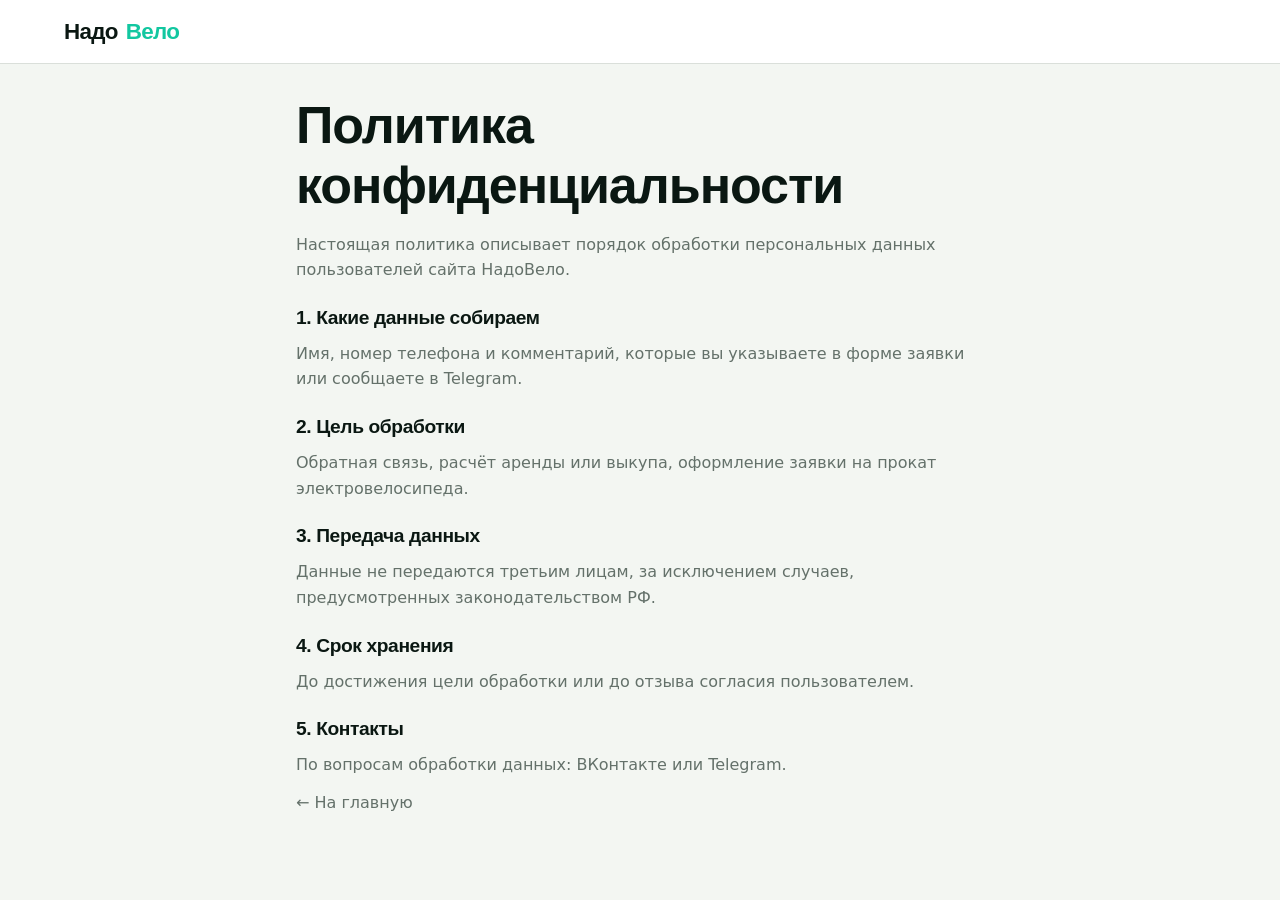
==== commit 9c0df446: "Фавиконка из логотипа: SVG + PNG на всех страницах Co-authored-by: Cursor <cursoragent@cursor.com>" ====
--- a/privacy.html
+++ b/privacy.html
@@ -4,7 +4,9 @@
   <meta charset="UTF-8">
   <meta name="viewport" content="width=device-width, initial-scale=1.0">
   <title>Политика конфиденциальности — НадоВело</title>
-  <link rel="icon" type="image/svg+xml" href="favicon.svg">
+  <link rel="icon" href="favicon.svg" type="image/svg+xml">
+  <link rel="icon" type="image/png" sizes="32x32" href="images/favicon-32.png">
+  <link rel="apple-touch-icon" sizes="180x180" href="images/apple-touch-icon.png">
   <link rel="stylesheet" href="css/styles.css?v=8">
 </head>
 <body class="legal-page">
--- a/css/styles.css
+++ b/css/styles.css
@@ -319,6 +319,22 @@
   box-shadow: 0 8px 28px rgba(20, 184, 166, 0.45);
 }
 
+.hero .btn-primary,
+.cta-banner .btn-primary,
+.header:not(.scrolled) .header-right .btn-primary {
+  background: #fff;
+  color: #0f766e;
+  box-shadow: 0 4px 24px rgba(0, 0, 0, 0.14);
+}
+
+.hero .btn-primary:hover,
+.cta-banner .btn-primary:hover,
+.header:not(.scrolled) .header-right .btn-primary:hover {
+  background: #f0fdfa;
+  color: #0d9488;
+  box-shadow: 0 8px 28px rgba(0, 0, 0, 0.18);
+}
+
 .btn-outline {
   background: rgba(255, 255, 255, 0.12);
   color: #fff;
@@ -339,12 +355,12 @@
 .btn-dark:hover { transform: translateY(-2px); }
 
 .btn-telegram {
-  background: #0088cc;
+  background: #24A1DE;
   color: #fff;
 }
 
 .btn-telegram:hover {
-  background: #0077b5;
+  background: #1d8fc4;
   transform: translateY(-2px);
 }
 
@@ -356,6 +372,91 @@
 .btn-vk:hover {
   background: #0066dd;
   transform: translateY(-2px);
+}
+
+
+.hero--photo {
+  min-height: min(78vh, 640px);
+  background: #0f172a;
+  display: flex;
+  align-items: center;
+}
+
+.hero-photo-bg {
+  position: absolute;
+  inset: 0;
+  background-size: cover;
+  background-position: center;
+  background-repeat: no-repeat;
+  z-index: 0;
+}
+
+.hero-photo-overlay {
+  position: absolute;
+  inset: 0;
+  z-index: 1;
+  background:
+    linear-gradient(120deg, rgba(15, 23, 42, 0.78) 0%, rgba(15, 23, 42, 0.45) 55%, rgba(15, 23, 42, 0.35) 100%),
+    linear-gradient(0deg, rgba(15, 23, 42, 0.55) 0%, transparent 45%);
+}
+
+.hero--photo .hero-inner {
+  position: relative;
+  z-index: 2;
+  grid-template-columns: 1fr;
+  max-width: 720px;
+}
+
+.hero--photo .hero-content {
+  text-align: left;
+}
+
+.hero--photo .hero-content > p {
+  margin-left: 0;
+  margin-right: 0;
+  max-width: 520px;
+}
+
+.hero--photo .hero-buttons {
+  align-items: flex-start;
+}
+
+.hero--photo .hero-buttons .btn {
+  width: auto;
+}
+
+.hero--photo .hero-secondary-links {
+  justify-content: flex-start;
+}
+
+.tariff-day {
+  margin: -0.35rem 0 0.85rem;
+  color: var(--teal);
+  font-weight: 600;
+  font-size: 0.9rem;
+}
+
+.calc-hint {
+  margin: 0.25rem 0 0;
+  color: var(--text-muted);
+  font-size: 0.875rem;
+}
+
+.start-requirements,
+.tariffs,
+.calc-section,
+.faq,
+.contacts {
+  padding-top: calc(var(--space-lg) * 0.85);
+  padding-bottom: calc(var(--space-lg) * 0.85);
+}
+
+.stats-section {
+  padding: 1.25rem 0;
+}
+
+.cta-banner {
+  padding: 1.5rem 0;
 }
 
 /* Hero — mobile first */
@@ -465,17 +566,18 @@
 
 .hero-visual-plate {
   width: 100%;
-  padding: 0.85rem;
-  background: #fff;
-  border-radius: var(--radius-lg);
-  box-shadow: 0 16px 32px rgba(0, 0, 0, 0.12);
+  padding: 0;
+  background: transparent;
+  border-radius: 0;
+  box-shadow: none;
 }
 
 .hero-visual img {
   width: 100%;
   height: auto;
   display: block;
-  object-fit: contain;
+  object-fit: cover;
+  border-radius: var(--radius-lg);
   animation: none !important;
   transform: none !important;
   filter: none !important;
@@ -519,6 +621,7 @@
   -webkit-text-fill-color: transparent;
   background-clip: text;
   line-height: 1.2;
+  white-space: nowrap;
 }
 
 .stat-label {
@@ -675,8 +778,8 @@
 }
 
 .calc-tabs {
-  display: flex;
-  flex-direction: column;
+  display: grid;
+  grid-template-columns: 1fr;
   gap: 0.5rem;
   margin-bottom: 1.5rem;
 }
@@ -685,24 +788,32 @@
   width: 100%;
   padding: 0.85rem 1rem;
   border-radius: 14px;
-  border: 2px solid var(--border);
+  border: none;
+  box-shadow: inset 0 0 0 2px var(--border);
   background: #fff;
   font-family: inherit;
   font-size: 0.875rem;
   font-weight: 600;
   cursor: pointer;
-  transition: all 0.25s;
+  transition: background 0.25s, box-shadow 0.25s, color 0.25s, transform 0.25s;
   color: var(--text-muted);
   text-align: center;
 }
 
-.calc-tab:hover { border-color: var(--teal); color: var(--teal); }
+.calc-tab:hover {
+  box-shadow: inset 0 0 0 2px var(--teal);
+  color: var(--teal);
+}
 
 .calc-tab.active {
   background: var(--gradient);
-  border-color: transparent;
+  box-shadow: 0 4px 20px rgba(20, 184, 166, 0.3);
   color: #fff;
-  box-shadow: 0 4px 20px rgba(20, 184, 166, 0.3);
+}
+
+.calc-tab:focus-visible {
+  outline: 2px solid var(--teal);
+  outline-offset: 2px;
 }
 
 .calc-panel { display: none; }
@@ -712,10 +823,17 @@
   display: grid;
   grid-template-columns: 1fr;
   gap: 1rem;
-  align-items: start;
+  align-items: stretch;
+}
+
+.calc-body {
+  width: 100%;
 }
 
 .calc-form {
+  display: flex;
+  flex-direction: column;
+  height: 100%;
   background: #fff;
   border-radius: var(--radius-lg);
   padding: 1.25rem;
@@ -826,6 +944,9 @@
 .calc-checkbox input { width: 18px; height: 18px; accent-color: var(--teal); }
 
 .calc-result {
+  display: flex;
+  flex-direction: column;
+  height: 100%;
   background: var(--dark);
   color: #fff;
   border-radius: var(--radius-lg);
@@ -834,7 +955,7 @@
 }
 
 .calc-result h3 {
-  font-size: 1.1rem;
+  font-size: 1.25rem;
   margin-bottom: 1.5rem;
   opacity: 0.8;
 }
@@ -1035,31 +1156,74 @@
 
 /* Gallery */
 .gallery-grid {
-  columns: 2;
-  column-gap: 0.75rem;
+  display: flex;
+  flex-wrap: nowrap;
+  gap: 0.75rem;
   margin-top: 1.5rem;
+  overflow-x: auto;
+  overflow-y: hidden;
+  scroll-behavior: smooth;
+  -webkit-overflow-scrolling: touch;
+  scrollbar-width: thin;
+  scrollbar-color: rgba(20, 184, 166, 0.45) transparent;
+  padding: 0.5rem 0 0.75rem;
+}
+
+.gallery-grid--hover-scroll {
+  cursor: grab;
+}
+.gallery-grid.is-dragging {
+  cursor: grabbing;
+  user-select: none;
+}
+
+.gallery-grid.is-dragging .gallery-item img {
+  transform: none;
+}
+
+
+.gallery-grid::-webkit-scrollbar {
+  height: 6px;
+}
+
+.gallery-grid::-webkit-scrollbar-thumb {
+  background: rgba(20, 184, 166, 0.35);
+  border-radius: 999px;
+}
+
+.gallery-grid:hover::-webkit-scrollbar-thumb {
+  background: rgba(20, 184, 166, 0.65);
 }
 
 .gallery-item {
-  break-inside: avoid;
-  margin: 0 0 0.75rem;
-  border-radius: var(--radius);
+  flex: 0 0 auto;
+  width: clamp(160px, 42vw, 280px);
+  margin: 0;
+  border-radius: var(--radius-lg);
   overflow: hidden;
-  border: 1px solid var(--border);
-  background: #fff;
-  transition: transform 0.3s, box-shadow 0.3s;
+  border: none;
+  background: transparent;
+  position: relative;
+  z-index: 1;
 }
 
 .gallery-item:hover {
-  transform: translateY(-3px);
-  box-shadow: var(--shadow);
+  z-index: 4;
 }
 
 .gallery-item img {
   width: 100%;
-  height: auto;
+  height: clamp(200px, 52vw, 350px);
+  aspect-ratio: 4 / 5;
+  object-fit: cover;
   display: block;
-  vertical-align: middle;
+  border-radius: var(--radius-lg);
+  transition: transform 0.35s ease;
+  transform-origin: center center;
+}
+
+.gallery-item:hover img {
+  transform: scale(1.08);
 }
 
 /* Reviews */
@@ -1186,7 +1350,7 @@
   gap: 1.5rem;
 }
 
-.contacts-info a { color: var(--teal); font-weight: 600; }
+.contacts-info a:not(.social-icon) { color: var(--teal); font-weight: 600; }
 
 .map-container {
   aspect-ratio: 16/10;
@@ -1253,12 +1417,12 @@
 }
 
 .footer-links { display: flex; flex-direction: column; gap: 0.75rem; flex-wrap: wrap; }
-.footer-links a { font-size: 0.875rem; color: rgba(255,255,255,0.6); }
-.footer-links a:hover { color: #fff; }
+.footer-links a:not(.social-icon) { font-size: 0.875rem; color: rgba(255,255,255,0.6); }
+.footer-links a:not(.social-icon):hover { color: #fff; }
 .footer-telegram { color: #0088cc !important; font-weight: 600; }
 .footer-vk { color: #0077ff !important; font-weight: 600; }
 
-/* Floating UI — mobile first */
+/* Floating UI — mobile first (base styles; layout in footer block) */
 .floating-actions {
   position: fixed;
   bottom: max(1rem, env(safe-area-inset-bottom));
@@ -1267,8 +1431,6 @@
   z-index: 90;
   display: none;
 }
-
-.floating-actions.visible { display: block; }
 
 .floating-cta {
   display: flex;
@@ -1288,7 +1450,7 @@
 
 .scroll-top {
   position: fixed;
-  bottom: max(5.5rem, calc(4.5rem + env(safe-area-inset-bottom)));
+  bottom: max(6.5rem, calc(5.5rem + env(safe-area-inset-bottom)));
   right: 1rem;
   left: auto;
   z-index: 90;
@@ -1315,17 +1477,6 @@
 @media (min-width: 480px) {
   :root { --space: 1.15rem; }
 
-  .calc-tabs {
-    flex-direction: row;
-    justify-content: center;
-  }
-
-  .calc-tab {
-    width: auto;
-    flex: 1;
-    border-radius: 999px;
-  }
-
   .footer-links { flex-direction: row; gap: 1.25rem; }
 }
 
@@ -1368,7 +1519,7 @@
 
   .hero-visual { max-width: 420px; }
 
-  .hero-visual-plate { padding: 1.25rem; }
+  .hero-visual-plate { padding: 0; }
 
   .hero-buttons {
     flex-direction: row;
@@ -1379,12 +1530,44 @@
 
   .hero-buttons .btn { width: auto; }
 
-  .gallery-grid { columns: 3; column-gap: 1rem; }
-  .gallery-item { margin-bottom: 1rem; }
+  .calc-tabs {
+    grid-template-columns: 1fr 1fr;
+    gap: 2rem;
+    margin-bottom: 2rem;
+  }
+
+  .calc-tab {
+    width: 100%;
+    border-radius: 14px;
+  }
+
+  .calc-layout {
+    grid-template-columns: 1fr 1fr;
+    gap: 2rem;
+    align-items: stretch;
+  }
 
   .compare-grid { grid-template-columns: 1fr 1fr; }
 
-  .contacts-inner { grid-template-columns: 1fr 1fr; gap: 2rem; }
+  .contacts-inner {
+    grid-template-columns: 1fr 1fr;
+    gap: 2rem;
+    align-items: stretch;
+  }
+
+  .contacts-map-col {
+    display: flex;
+    flex-direction: column;
+    min-height: 100%;
+  }
+
+  .contacts-map-col .map-container {
+    flex: 1 1 auto;
+    aspect-ratio: unset;
+    min-height: 240px;
+  }
+
+  .form-block { height: 100%; }
 
   .calc-form,
   .calc-result { padding: 1.75rem; }
@@ -1400,7 +1583,7 @@
 @media (min-width: 1024px) {
   :root {
     --space: 1.5rem;
-    --space-lg: 5rem;
+    --space-lg: 3.5rem;
   }
 
   .header {
@@ -1441,8 +1624,8 @@
 
   .hero-visual-plate {
     max-width: 520px;
-    padding: 1.25rem;
-    box-shadow: 0 24px 48px rgba(0, 0, 0, 0.15);
+    padding: 0;
+    box-shadow: none;
   }
 
   .hero-deco-1 { width: 120px; height: 120px; top: 15%; right: 8%; }
@@ -1452,7 +1635,7 @@
   .stats-section { margin-top: -3rem; }
 
   .stats-grid {
-    grid-template-columns: repeat(6, 1fr);
+    grid-template-columns: repeat(4, 1fr);
     gap: 1rem;
     padding: 2rem;
   }
@@ -1466,7 +1649,6 @@
   .tariff-card { padding: 2rem; }
 
   .calc-layout {
-    grid-template-columns: 1fr 1fr;
     gap: 2rem;
   }
 
@@ -1474,8 +1656,8 @@
   .calc-result { padding: 2rem; }
 
   .calc-result {
-    position: sticky;
-    top: 100px;
+    position: static;
+    align-self: stretch;
   }
 
   .calc-header { margin-bottom: 2.5rem; }
@@ -1495,12 +1677,6 @@
   }
 
   .step-num { font-size: 2rem; margin-bottom: 0.35rem; }
-
-  .gallery-grid {
-    columns: 4;
-    column-gap: 1rem;
-    margin-top: 2rem;
-  }
 
   .compare-card { padding: 2rem; }
 
@@ -1535,6 +1711,10 @@
     margin-left: auto;
   }
 
+  .header-right .header-social { display: flex; }
+
+  .header-actions .header-social--mobile { display: none; }
+
   .header-right .btn {
     padding: 0.6rem 1rem;
     min-height: 40px;
@@ -1557,10 +1737,9 @@
 .logo-img {
   width: 40px;
   height: 40px;
-  border-radius: 10px;
+  border-radius: 50%;
   object-fit: cover;
   flex-shrink: 0;
-  box-shadow: 0 2px 8px rgba(0, 0, 0, 0.15);
 }
 
 .container-narrow { max-width: 720px; }
@@ -1599,6 +1778,75 @@
   color: #fff;
 }
 
+.header-social {
+  display: flex;
+  align-items: center;
+  gap: 0.35rem;
+  flex-shrink: 0;
+}
+
+.header-right .header-social { display: none; }
+
+.header-actions .header-social--mobile { display: flex; }
+
+.social-icon {
+  display: inline-flex;
+  align-items: center;
+  justify-content: center;
+  width: 40px;
+  height: 40px;
+  border-radius: 50%;
+  color: #fff;
+  flex-shrink: 0;
+  transition: transform 0.2s, opacity 0.2s;
+}
+
+.social-icon:hover { transform: translateY(-2px); opacity: 0.92; }
+
+.social-icon--vk { background: #0077ff; }
+.social-icon--telegram { background: #24A1DE; }
+
+.social-icon--telegram svg {
+  transform: translateX(-1px);
+}
+
+.social-icon--hero {
+  box-shadow: 0 2px 12px rgba(0, 0, 0, 0.15);
+}
+
+.social-icon--lg {
+  width: 44px;
+  height: 44px;
+}
+
+.contacts-social {
+  display: flex;
+  gap: 0.65rem;
+  margin: 0 0 1rem;
+}
+
+.contacts-social--form {
+  margin-bottom: 1.25rem;
+}
+
+.contacts-info .social-icon,
+.footer-links .social-icon {
+  color: #fff;
+}
+
+.nav-social {
+  display: flex;
+  justify-content: center;
+  gap: 0.75rem;
+  padding: 0.25rem 0 0.5rem;
+}
+
+.footer-social {
+  display: flex;
+  gap: 0.5rem;
+  align-items: center;
+}
+
 .header.scrolled .header-icon-link {
   background: var(--bg-alt);
   border-color: var(--border);
@@ -1614,7 +1862,7 @@
   font-size: 0.9rem;
 }
 
-.hero-secondary-links a {
+.hero-secondary-links a:not(.social-icon) {
   color: rgba(255, 255, 255, 0.92);
   text-decoration: underline;
   text-underline-offset: 3px;
@@ -1646,13 +1894,14 @@
 
 .model-card {
   background: #fff;
-  border: 1px solid var(--border);
-  border-radius: var(--radius);
+  border: none;
+  border-radius: var(--radius-lg);
   overflow: hidden;
   position: relative;
-}
-
-.model-card.featured { border: 2px solid var(--teal); }
+  box-shadow: var(--shadow);
+}
+
+.model-card.featured { box-shadow: 0 0 0 2px var(--teal), var(--shadow); }
 
 .model-card img {
   width: 100%;
@@ -1793,7 +2042,7 @@
   margin-bottom: 0.35rem;
 }
 
-.calc-cta { margin-top: 1.25rem; }
+.calc-cta { margin-top: auto; padding-top: 1.25rem; }
 
 .calc-panel[hidden] { display: none !important; }
 
@@ -1834,19 +2083,123 @@
   z-index: 90;
   display: none;
   pointer-events: none;
-}
-
-.floating-actions.visible { display: block; }
+  gap: 0.5rem;
+}
+
+.floating-actions.visible {
+  display: flex;
+  pointer-events: auto;
+}
 
 .floating-actions .floating-cta {
   position: static;
   display: flex;
+  flex: 1;
   pointer-events: auto;
+  min-width: 0;
+  font-size: 0.8125rem;
+  padding: 0.75rem 0.85rem;
+}
+
+.floating-cta--phone {
+  background: var(--gradient);
+  box-shadow: 0 4px 24px rgba(20, 184, 166, 0.45);
 }
 
 .floating-cta--telegram {
-  background: #0088cc;
-  box-shadow: 0 4px 24px rgba(0, 136, 204, 0.45);
+  background: #24A1DE;
+  box-shadow: 0 4px 24px rgba(36, 161, 222, 0.45);
+}
+
+.start-requirements h2 {
+  text-align: center;
+  margin-bottom: 1.25rem;
+}
+
+.start-requirements-grid {
+  display: grid;
+  grid-template-columns: 1fr;
+  gap: 0.75rem;
+}
+
+.start-requirements-card {
+  background: #fff;
+  border: 1px solid var(--border);
+  border-radius: var(--radius);
+  padding: 1.25rem 1rem;
+  text-align: center;
+}
+
+.start-requirements-card h3 {
+  font-size: 1.05rem;
+  margin: 0;
+}
+
+.start-requirements-card p {
+  margin: 0.35rem 0 0;
+  color: var(--text-muted);
+  font-size: 0.875rem;
+}
+
+.reviews-strip {
+  margin-top: calc(var(--space-lg) * 0.85);
+  padding-top: calc(var(--space-lg) * 0.65);
+  border-top: 1px solid var(--border);
+}
+
+.reviews-strip h2 {
+  font-size: clamp(1.25rem, 4vw, 1.75rem);
+}
+
+.gallery--tariffs {
+  margin-top: calc(var(--space-lg) * 0.85);
+  padding-top: calc(var(--space-lg) * 0.65);
+  border-top: 1px solid var(--border);
+}
+
+.buyout-price-table {
+  width: 100%;
+  margin-top: 1rem;
+  border-collapse: collapse;
+  font-size: 0.8125rem;
+}
+
+.buyout-price-table caption {
+  caption-side: top;
+  text-align: left;
+  color: var(--text-muted);
+  font-size: 0.8125rem;
+  margin-bottom: 0.5rem;
+}
+
+.buyout-price-table th,
+.buyout-price-table td {
+  border: 1px solid var(--border);
+  padding: 0.5rem 0.4rem;
+  text-align: center;
+  vertical-align: middle;
+}
+
+.buyout-price-table th[scope="row"] {
+  text-align: left;
+  font-weight: 600;
+}
+
+.buyout-price-table small {
+  display: block;
+  color: var(--text-muted);
+  font-size: 0.72rem;
+  margin-top: 0.15rem;
+}
+
+.form-group--optional textarea {
+  min-height: 4.5rem;
+}
+
+@media (min-width: 640px) {
+  .start-requirements-grid {
+    grid-template-columns: repeat(3, 1fr);
+  }
 }
 
 .legal-page { background: var(--bg-alt); }
@@ -1863,13 +2216,6 @@
   }
 
   .models-grid { grid-template-columns: repeat(3, 1fr); }
-
-  .calc-layout {
-    display: flex;
-    flex-direction: column;
-  }
-
-  .calc-layout .calc-result { order: -1; }
 }
 
 @media (min-width: 768px) and (max-width: 1023px) {
@@ -1892,9 +2238,12 @@
 @media (hover: hover) and (pointer: fine) {
   .tariff-card:hover,
   .service-card:hover,
-  .advantage-card:hover,
-  .gallery-item:hover {
+  .advantage-card:hover {
     transform: translateY(-4px);
+  }
+
+  .gallery-item:hover img {
+    transform: scale(1.08);
   }
 }
 
@@ -1906,3 +2255,1563 @@
   .fade-in,
   .stagger-reveal > * { opacity: 1; transform: none; }
 }
+
+
+@media (min-width: 1024px) {
+  .hero--photo {
+    min-height: min(72vh, 680px);
+  }
+  .hero--photo .hero-inner {
+    grid-template-columns: 1fr;
+  }
+  .hero--photo .hero-content {
+    text-align: left;
+  }
+}
+
+/* ==========================================================================
+   Premium energy-route theme
+   ========================================================================== */
+
+:root {
+  --lime: #b8f34a;
+  --lime-bright: #d6ff75;
+  --teal: #12c7a0;
+  --cyan: #33d6d1;
+  --ink: #07130f;
+  --ink-soft: #0d1d17;
+  --ink-muted: #183027;
+  --surface: #f3f6f2;
+  --surface-strong: #ffffff;
+  --gradient: linear-gradient(125deg, #b8f34a 0%, #22d3a7 55%, #33d6d1 100%);
+  --gradient-soft: linear-gradient(145deg, rgba(184, 243, 74, 0.16), rgba(18, 199, 160, 0.08));
+  --dark: var(--ink);
+  --dark-card: var(--ink-soft);
+  --bg: #ffffff;
+  --bg-alt: var(--surface);
+  --text: #0a1712;
+  --text-muted: #64716a;
+  --border: rgba(7, 19, 15, 0.1);
+  --radius: 20px;
+  --radius-lg: 32px;
+  --shadow: 0 24px 80px rgba(7, 19, 15, 0.12);
+  --shadow-glow: 0 24px 70px rgba(18, 199, 160, 0.2);
+  --ease-premium: cubic-bezier(0.2, 0.75, 0.25, 1);
+}
+
+body.premium-site {
+  background: var(--surface);
+  color: var(--text);
+}
+
+.premium-site main {
+  overflow: clip;
+}
+
+.premium-site .container {
+  max-width: 1280px;
+  padding-inline: clamp(1rem, 3vw, 2rem);
+}
+
+.premium-site h1,
+.premium-site h2,
+.premium-site h3 {
+  text-wrap: balance;
+}
+
+.premium-site h2 {
+  max-width: 820px;
+  font-size: clamp(2.1rem, 5vw, 4.5rem);
+  line-height: 0.98;
+  letter-spacing: -0.055em;
+}
+
+.premium-site .section-label {
+  display: inline-flex;
+  align-items: center;
+  gap: 0.55rem;
+  color: #087c65;
+  font-size: 0.7rem;
+  letter-spacing: 0.16em;
+}
+
+.premium-site .section-label::before {
+  content: '';
+  width: 1.7rem;
+  height: 1px;
+  background: currentColor;
+}
+
+.premium-site .btn {
+  min-height: 50px;
+  padding-inline: 1.4rem;
+  border-radius: 999px;
+  transition:
+    transform 0.35s var(--ease-premium),
+    box-shadow 0.35s var(--ease-premium),
+    background 0.25s ease,
+    color 0.25s ease,
+    border-color 0.25s ease;
+}
+
+.premium-site .btn-primary {
+  background: var(--gradient);
+  color: var(--ink);
+  box-shadow: 0 12px 32px rgba(18, 199, 160, 0.2);
+}
+
+.premium-site .btn-primary:hover {
+  color: var(--ink);
+  transform: translateY(-3px);
+  box-shadow: 0 18px 42px rgba(18, 199, 160, 0.3);
+}
+
+/* Header */
+.premium-site .header {
+  padding: max(0.7rem, env(safe-area-inset-top)) clamp(1rem, 3vw, 2rem) 0.7rem;
+}
+
+.premium-site .header-inner {
+  max-width: 1360px;
+}
+
+.premium-site .header.scrolled {
+  background: rgba(246, 249, 245, 0.88);
+  border-bottom: 1px solid rgba(7, 19, 15, 0.07);
+  box-shadow: 0 12px 38px rgba(7, 19, 15, 0.06);
+  backdrop-filter: blur(22px) saturate(150%);
+}
+
+.premium-site .logo {
+  font-size: clamp(1.1rem, 2vw, 1.4rem);
+  letter-spacing: -0.045em;
+}
+
+.premium-site .logo-img {
+  width: 42px;
+  height: 42px;
+  border: 1px solid rgba(255, 255, 255, 0.32);
+  box-shadow: 0 0 0 5px rgba(184, 243, 74, 0.08);
+}
+
+.premium-site .header.scrolled .logo-img {
+  border-color: rgba(7, 19, 15, 0.08);
+  box-shadow: 0 0 0 5px rgba(18, 199, 160, 0.06);
+}
+
+.premium-site .burger,
+.premium-site .header-icon-link {
+  border-radius: 50%;
+  backdrop-filter: blur(16px);
+}
+
+.premium-site .nav {
+  border-radius: 22px;
+  border-color: rgba(7, 19, 15, 0.08);
+  box-shadow: 0 28px 80px rgba(7, 19, 15, 0.2);
+}
+
+/* Hero */
+.premium-site .hero--premium {
+  position: relative;
+  isolation: isolate;
+  min-height: 100svh;
+  padding: clamp(7rem, 10vh, 9rem) clamp(1rem, 3vw, 2rem) clamp(5rem, 8vh, 7rem);
+  overflow: hidden;
+  background:
+    radial-gradient(circle at 68% 42%, rgba(33, 211, 165, 0.14), transparent 28%),
+    radial-gradient(circle at 28% 84%, rgba(184, 243, 74, 0.08), transparent 32%),
+    var(--ink);
+}
+
+.premium-site .hero--premium::before {
+  content: none;
+}
+
+.hero-photo-wash {
+  position: absolute;
+  inset: 0;
+  z-index: 0;
+  background:
+    linear-gradient(90deg, rgba(7, 19, 15, 0.96) 0%, rgba(7, 19, 15, 0.72) 48%, rgba(7, 19, 15, 0.22) 100%),
+    radial-gradient(circle at 80% 50%, rgba(18, 199, 160, 0.16), transparent 35%);
+  pointer-events: none;
+}
+
+.premium-site .hero-bg {
+  inset: 0;
+  width: 100% !important;
+  height: 100%;
+  z-index: 1;
+  opacity: 0.9;
+}
+
+.premium-site .hero-bg--fallback {
+  background:
+    radial-gradient(circle at 76% 38%, rgba(51, 214, 209, 0.14), transparent 24%),
+    radial-gradient(circle at 64% 70%, rgba(184, 243, 74, 0.1), transparent 30%);
+}
+
+.premium-site #three-canvas {
+  width: 100%;
+  height: 100%;
+  opacity: 0;
+  transition: opacity 0.8s ease;
+}
+
+.premium-site.three-ready #three-canvas {
+  opacity: 1;
+}
+
+.hero-grid-overlay {
+  position: absolute;
+  inset: 0;
+  z-index: 1;
+  opacity: 0.13;
+  background-image:
+    linear-gradient(rgba(255, 255, 255, 0.1) 1px, transparent 1px),
+    linear-gradient(90deg, rgba(255, 255, 255, 0.1) 1px, transparent 1px);
+  background-size: 72px 72px;
+  mask-image: linear-gradient(to right, transparent, #000 48%, #000);
+  pointer-events: none;
+}
+
+.hero-noise {
+  position: absolute;
+  inset: 0;
+  z-index: 2;
+  opacity: 0.2;
+  background-image: repeating-radial-gradient(circle at 0 0, transparent 0, rgba(255, 255, 255, 0.08) 1px, transparent 2px, transparent 7px);
+  background-size: 19px 23px;
+  mix-blend-mode: soft-light;
+  pointer-events: none;
+}
+
+.premium-site .hero-inner--premium {
+  position: relative;
+  z-index: 4;
+  width: 100%;
+  max-width: 1360px;
+  grid-template-columns: minmax(0, 1.02fr) minmax(380px, 0.98fr);
+  gap: clamp(2.5rem, 6vw, 6.5rem);
+  align-items: center;
+}
+
+.premium-site .hero-content {
+  position: relative;
+  z-index: 6;
+  max-width: 730px;
+  text-align: left;
+}
+
+.premium-site .hero-kicker {
+  display: flex;
+  align-items: center;
+  gap: 0.65rem;
+  margin: 0 0 1.35rem;
+  color: rgba(255, 255, 255, 0.72);
+  font-size: 0.72rem;
+  font-weight: 700;
+  letter-spacing: 0.14em;
+  line-height: 1.4;
+  text-transform: uppercase;
+}
+
+.hero-live-dot {
+  position: relative;
+  width: 8px;
+  height: 8px;
+  flex: 0 0 auto;
+  border-radius: 50%;
+  background: var(--lime);
+  box-shadow: 0 0 18px var(--lime);
+}
+
+.hero-live-dot::after {
+  content: '';
+  position: absolute;
+  inset: -5px;
+  border: 1px solid rgba(184, 243, 74, 0.55);
+  border-radius: inherit;
+  animation: livePulse 2.2s ease-out infinite;
+}
+
+.premium-site .hero-content h1 {
+  max-width: 10.5ch;
+  margin: 0 0 1.5rem;
+  color: #f7fff9;
+  font-size: clamp(3.5rem, 6.2vw, 6.7rem);
+  line-height: 0.91;
+  letter-spacing: -0.07em;
+  text-shadow: none;
+}
+
+.premium-site .hero-content h1 span {
+  color: var(--lime-bright);
+  background: linear-gradient(100deg, var(--lime-bright), #62e3bd 70%);
+  -webkit-background-clip: text;
+  background-clip: text;
+  -webkit-text-fill-color: transparent;
+}
+
+.premium-site .hero-content > .hero-lead {
+  max-width: 600px;
+  margin: 0 0 1.35rem;
+  color: rgba(255, 255, 255, 0.7);
+  font-size: clamp(1rem, 1.45vw, 1.18rem);
+  line-height: 1.55;
+}
+
+.hero-offer-row {
+  display: flex;
+  align-items: center;
+  flex-wrap: wrap;
+  gap: 0.75rem 1rem;
+  margin-bottom: 1.7rem;
+}
+
+.premium-site .hero-badge {
+  margin: 0;
+  padding: 0.55rem 0.85rem;
+  color: #f7fff9;
+  background: rgba(255, 255, 255, 0.08);
+  border-color: rgba(255, 255, 255, 0.14);
+}
+
+.hero-availability {
+  display: inline-flex;
+  align-items: center;
+  gap: 0.5rem;
+  color: rgba(255, 255, 255, 0.68);
+  font-size: 0.8rem;
+  font-weight: 600;
+}
+
+.hero-availability > span {
+  width: 7px;
+  height: 7px;
+  border-radius: 50%;
+  background: var(--teal);
+  box-shadow: 0 0 14px rgba(18, 199, 160, 0.9);
+}
+
+.premium-site .hero-buttons {
+  width: auto;
+  justify-content: flex-start;
+  gap: 0.75rem;
+}
+
+.premium-site .hero-buttons .btn {
+  width: auto;
+  min-height: 56px;
+  padding-inline: 1.65rem;
+}
+
+.premium-site .hero .btn-primary {
+  color: var(--ink);
+  background: var(--lime);
+  box-shadow: 0 14px 36px rgba(184, 243, 74, 0.18);
+}
+
+.premium-site .hero .btn-primary:hover {
+  color: var(--ink);
+  background: var(--lime-bright);
+  box-shadow: 0 18px 44px rgba(184, 243, 74, 0.28);
+}
+
+.premium-site .hero .btn-outline {
+  border: 1px solid rgba(255, 255, 255, 0.22);
+  background: rgba(255, 255, 255, 0.06);
+}
+
+.premium-site .hero-secondary-links {
+  justify-content: flex-start;
+  margin-top: 1.25rem;
+}
+
+.premium-site .hero-secondary-links .social-icon {
+  width: 38px;
+  height: 38px;
+}
+
+.premium-site .hero-visual {
+  position: relative;
+  order: 0;
+  width: min(100%, 580px);
+  max-width: 580px;
+  margin: 0 auto;
+  overflow: visible;
+  contain: layout style;
+  isolation: isolate;
+  transform-style: preserve-3d;
+  perspective: 1000px;
+}
+
+.hero-product-card {
+  position: relative;
+  width: min(100%, 500px);
+  margin: 0 auto;
+  padding: 8px;
+  border: 1px solid rgba(255, 255, 255, 0.14);
+  border-radius: 38px;
+  background: rgba(255, 255, 255, 0.06);
+  box-shadow:
+    0 50px 100px rgba(0, 0, 0, 0.36),
+    0 0 90px rgba(18, 199, 160, 0.12);
+  transform:
+    translate3d(var(--shift-x, 0), var(--shift-y, 0), 0)
+    rotateX(var(--tilt-y, 0deg))
+    rotateY(var(--tilt-x, 0deg))
+    rotate(2deg);
+  backdrop-filter: blur(16px);
+  transition: transform 0.5s var(--ease-premium);
+  will-change: transform;
+}
+
+.hero-product-card::before {
+  content: '';
+  position: absolute;
+  inset: -1px;
+  z-index: -1;
+  border-radius: inherit;
+  background: linear-gradient(145deg, rgba(184, 243, 74, 0.36), transparent 32%, transparent 70%, rgba(51, 214, 209, 0.24));
+  filter: blur(1px);
+}
+
+.hero-product-image {
+  position: relative;
+  overflow: hidden;
+  aspect-ratio: 4 / 5;
+  border-radius: 30px;
+  background: var(--ink-soft);
+}
+
+.premium-site .hero-product-image img {
+  width: 100%;
+  height: 100%;
+  border-radius: 0;
+  object-fit: cover;
+  object-position: 52% 57%;
+  filter: saturate(0.88) contrast(1.03);
+  transform: scale(1.02) !important;
+}
+
+.hero-product-shade {
+  position: absolute;
+  inset: 0;
+  background:
+    linear-gradient(180deg, rgba(7, 19, 15, 0.02) 35%, rgba(7, 19, 15, 0.78) 100%),
+    linear-gradient(90deg, rgba(18, 199, 160, 0.08), transparent 35%);
+  pointer-events: none;
+}
+
+.hero-product-card figcaption {
+  position: absolute;
+  right: 2rem;
+  bottom: 1.65rem;
+  left: 2rem;
+  z-index: 2;
+  display: flex;
+  align-items: flex-end;
+  justify-content: space-between;
+  gap: 1rem;
+  color: #fff;
+}
+
+.hero-product-card figcaption span {
+  font-family: 'Syne', sans-serif;
+  font-size: clamp(1rem, 1.6vw, 1.25rem);
+  font-weight: 700;
+  letter-spacing: -0.03em;
+}
+
+.hero-product-card figcaption small {
+  max-width: 120px;
+  color: rgba(255, 255, 255, 0.62);
+  font-size: 0.68rem;
+  line-height: 1.35;
+  text-align: right;
+}
+
+.hero-float-card {
+  position: absolute;
+  z-index: 6;
+  display: flex;
+  align-items: center;
+  gap: 0.75rem;
+  min-width: 190px;
+  padding: 0.8rem 0.95rem;
+  color: #fff;
+  border: 1px solid rgba(255, 255, 255, 0.16);
+  border-radius: 18px;
+  background: rgba(9, 27, 21, 0.72);
+  box-shadow: 0 20px 55px rgba(0, 0, 0, 0.26);
+  backdrop-filter: blur(18px) saturate(140%);
+  animation: floatCard 5.5s ease-in-out infinite;
+}
+
+.hero-float-card--range {
+  top: 16%;
+  left: -10%;
+}
+
+.hero-float-card--service {
+  right: -8%;
+  bottom: 18%;
+  animation-delay: -2.2s;
+}
+
+.hero-float-icon {
+  display: grid;
+  width: 38px;
+  height: 38px;
+  flex: 0 0 auto;
+  place-items: center;
+  color: var(--ink);
+  border-radius: 50%;
+  background: var(--lime);
+  font-family: 'Syne', sans-serif;
+  font-size: 0.72rem;
+  font-weight: 800;
+}
+
+.hero-float-card strong,
+.hero-float-card small {
+  display: block;
+}
+
+.hero-float-card strong {
+  font-size: 0.86rem;
+}
+
+.hero-float-card small {
+  margin-top: 0.1rem;
+  color: rgba(255, 255, 255, 0.56);
+  font-size: 0.68rem;
+}
+
+.hero-route-pin {
+  position: absolute;
+  z-index: 7;
+  display: grid;
+  width: 28px;
+  height: 28px;
+  place-items: center;
+  border: 1px solid rgba(184, 243, 74, 0.4);
+  border-radius: 50%;
+  background: rgba(7, 19, 15, 0.5);
+  box-shadow: 0 0 24px rgba(184, 243, 74, 0.25);
+}
+
+.hero-route-pin span {
+  width: 6px;
+  height: 6px;
+  border-radius: 50%;
+  background: var(--lime);
+  box-shadow: 0 0 12px var(--lime);
+}
+
+.hero-route-pin--one {
+  top: 8%;
+  right: 12%;
+}
+
+.hero-route-pin--two {
+  right: 3%;
+  bottom: 7%;
+}
+
+.hero-scroll-cue {
+  position: absolute;
+  bottom: 1.2rem;
+  left: 50%;
+  z-index: 7;
+  display: flex;
+  align-items: center;
+  gap: 0.7rem;
+  color: rgba(255, 255, 255, 0.48);
+  font-size: 0.68rem;
+  font-weight: 600;
+  letter-spacing: 0.12em;
+  text-transform: uppercase;
+  transform: translateX(-50%);
+}
+
+.hero-scroll-cue i {
+  position: relative;
+  display: block;
+  width: 44px;
+  height: 1px;
+  overflow: hidden;
+  background: rgba(255, 255, 255, 0.16);
+}
+
+.hero-scroll-cue i::after {
+  content: '';
+  position: absolute;
+  inset: 0;
+  background: var(--lime);
+  animation: scrollCue 2.4s var(--ease-premium) infinite;
+}
+
+/* Stats and section rhythm */
+.premium-site .stats-section {
+  z-index: 12;
+  margin-top: -2.2rem;
+}
+
+.premium-site .stats-section .container {
+  max-width: 1280px;
+}
+
+.premium-site .stats-grid {
+  gap: 0;
+  padding: 0;
+  overflow: hidden;
+  border: 1px solid rgba(7, 19, 15, 0.08);
+  border-radius: 26px;
+  background: rgba(255, 255, 255, 0.94);
+  box-shadow: 0 30px 85px rgba(7, 19, 15, 0.14);
+  backdrop-filter: blur(18px);
+}
+
+.premium-site .stat-item {
+  position: relative;
+  padding: clamp(1.2rem, 2.6vw, 2rem) 0.75rem;
+}
+
+.premium-site .stat-item:not(:last-child)::after {
+  content: '';
+  position: absolute;
+  top: 24%;
+  right: 0;
+  bottom: 24%;
+  width: 1px;
+  background: var(--border);
+}
+
+.premium-site .stat-num,
+.premium-site .stat-text {
+  color: #0c9c7f;
+  background: linear-gradient(120deg, #77bf1f, #0db596 65%);
+  -webkit-background-clip: text;
+  background-clip: text;
+  font-size: clamp(1.35rem, 3vw, 2.25rem);
+  letter-spacing: -0.055em;
+}
+
+.premium-site .stat-label {
+  margin-top: 0.4rem;
+  font-size: 0.68rem;
+  letter-spacing: 0.06em;
+  text-transform: uppercase;
+}
+
+.premium-site .start-requirements,
+.premium-site .tariffs,
+.premium-site .calc-section,
+.premium-site .faq,
+.premium-site .contacts {
+  padding-block: clamp(5rem, 10vw, 9rem);
+}
+
+.premium-site .section-alt {
+  background:
+    radial-gradient(circle at 8% 14%, rgba(184, 243, 74, 0.12), transparent 25%),
+    var(--surface);
+}
+
+.premium-site .start-requirements h2 {
+  margin: 0 auto clamp(2rem, 4vw, 3.5rem);
+}
+
+.premium-site .start-requirements-grid {
+  max-width: 1060px;
+  margin: 0 auto;
+  gap: 0;
+  overflow: hidden;
+  border: 1px solid var(--border);
+  border-radius: 28px;
+  background: rgba(255, 255, 255, 0.7);
+}
+
+.premium-site .start-requirements-card {
+  position: relative;
+  min-height: 190px;
+  padding: 4.8rem 1.5rem 1.5rem;
+  border: 0;
+  border-radius: 0;
+  background: transparent;
+  text-align: left;
+}
+
+.premium-site .start-requirements-card:not(:last-child) {
+  border-right: 1px solid var(--border);
+}
+
+.premium-site .start-requirements-card::before {
+  position: absolute;
+  top: 1.4rem;
+  left: 1.5rem;
+  color: #0ba485;
+  font-family: 'Syne', sans-serif;
+  font-size: 0.75rem;
+  font-weight: 800;
+  letter-spacing: 0.12em;
+}
+
+.premium-site .start-requirements-card:nth-child(1)::before { content: '01 / ДОКУМЕНТ'; }
+.premium-site .start-requirements-card:nth-child(2)::before { content: '02 / УСЛОВИЯ'; }
+.premium-site .start-requirements-card:nth-child(3)::before { content: '03 / ВЫДАЧА'; }
+
+/* Banner hero — full-bleed photo, no product card */
+.premium-site .hero--banner {
+  display: flex;
+  align-items: center;
+}
+
+.premium-site .hero--banner .hero-photo-bg {
+  z-index: 0;
+  background-size: cover;
+  background-position: center 45%;
+  transform: scale(1.02);
+}
+
+.premium-site .hero--banner .hero-photo-wash {
+  z-index: 1;
+  background:
+    linear-gradient(105deg, rgba(7, 19, 15, 0.92) 0%, rgba(7, 19, 15, 0.72) 42%, rgba(7, 19, 15, 0.42) 100%),
+    linear-gradient(0deg, rgba(7, 19, 15, 0.55) 0%, transparent 42%);
+}
+
+.premium-site .hero--banner .hero-bg,
+.premium-site .hero--banner .hero-grid-overlay,
+.premium-site .hero--banner .hero-noise {
+  z-index: 2;
+}
+
+.premium-site .hero-inner--banner {
+  position: relative;
+  z-index: 4;
+  display: grid;
+  grid-template-columns: 1fr;
+  max-width: 760px;
+  margin: 0;
+  width: 100%;
+}
+
+.premium-site .hero--banner .hero-content {
+  max-width: 720px;
+}
+
+.premium-site .hero--banner .hero-content h1 {
+  max-width: 12ch;
+}
+
+.premium-site .tariff-badge--summer {
+  background: linear-gradient(125deg, #fbbf24, #f59e0b);
+  color: #1f1300;
+}
+
+.premium-site .tariffs-grid--4 {
+  grid-template-columns: 1fr;
+}
+
+@media (min-width: 768px) {
+  .premium-site .tariffs-grid--4 {
+    grid-template-columns: repeat(2, 1fr);
+  }
+}
+
+@media (min-width: 1200px) {
+  .premium-site .tariffs-grid--4 {
+    grid-template-columns: repeat(4, 1fr);
+  }
+
+  .premium-site .tariffs-grid--4 .tariff-card {
+    min-height: 480px;
+  }
+}
+
+@media (max-width: 1023px) {
+  .premium-site .hero--banner .hero-content h1 {
+    max-width: 13ch;
+  }
+}
+
+.premium-site .start-requirements-card h3 {
+  font-size: clamp(1.2rem, 2vw, 1.55rem);
+}
+
+/* Tariffs, reviews and gallery */
+.premium-site .tariffs {
+  position: relative;
+  background:
+    radial-gradient(circle at 96% 10%, rgba(51, 214, 209, 0.08), transparent 24%),
+    #fff;
+}
+
+.premium-site .tariffs-grid {
+  gap: 1.15rem;
+  margin-top: clamp(2rem, 4vw, 3.5rem);
+}
+
+.premium-site .tariff-card {
+  display: flex;
+  min-height: 510px;
+  flex-direction: column;
+  padding: clamp(1.5rem, 3vw, 2.3rem);
+  overflow: hidden;
+  border-color: rgba(7, 19, 15, 0.09);
+  border-radius: 28px;
+  background: linear-gradient(155deg, #fff 0%, #f5f8f4 100%);
+  box-shadow: 0 14px 50px rgba(7, 19, 15, 0.06);
+}
+
+.premium-site .tariff-card::after {
+  content: '';
+  position: absolute;
+  width: 170px;
+  height: 170px;
+  right: -80px;
+  bottom: -80px;
+  border: 1px solid rgba(18, 199, 160, 0.12);
+  border-radius: 50%;
+  box-shadow: 0 0 0 24px rgba(18, 199, 160, 0.025), 0 0 0 48px rgba(18, 199, 160, 0.018);
+  pointer-events: none;
+}
+
+.premium-site .tariff-card:hover {
+  border-color: rgba(18, 199, 160, 0.34);
+  box-shadow: 0 28px 80px rgba(7, 19, 15, 0.12);
+  transform: translateY(-8px);
+}
+
+.premium-site .tariff-card.featured {
+  color: #fff;
+  border: 1px solid rgba(184, 243, 74, 0.28);
+  background:
+    radial-gradient(circle at 90% 10%, rgba(184, 243, 74, 0.18), transparent 32%),
+    var(--ink);
+  box-shadow: 0 28px 85px rgba(7, 19, 15, 0.22);
+}
+
+.premium-site .tariff-card.featured .tariff-period,
+.premium-site .tariff-card.featured .tariff-features {
+  color: rgba(255, 255, 255, 0.62);
+}
+
+.premium-site .tariff-card.featured .tariff-day,
+.premium-site .tariff-card.featured .tariff-features li::before {
+  color: var(--lime);
+}
+
+.premium-site .tariff-card.featured .btn-primary {
+  background: var(--lime);
+}
+
+.premium-site .tariff-price {
+  margin-top: 0.5rem;
+  font-size: clamp(2.15rem, 4vw, 3.25rem);
+  line-height: 1;
+  letter-spacing: -0.065em;
+}
+
+.premium-site .tariff-period {
+  margin-top: 0.55rem;
+}
+
+.premium-site .tariff-features {
+  margin-block: 1.4rem 2rem;
+}
+
+.premium-site .tariff-card .btn {
+  position: relative;
+  z-index: 2;
+  margin-top: auto;
+}
+
+.premium-site .tariff-badge {
+  top: 1rem;
+  right: 1rem;
+  color: var(--ink);
+  border-radius: 999px;
+  background: var(--lime);
+}
+
+.premium-site .reviews-strip {
+  position: relative;
+  margin-top: clamp(5rem, 9vw, 8rem);
+  padding: clamp(2rem, 5vw, 4.5rem);
+  overflow: hidden;
+  border: 0;
+  border-radius: 36px;
+  color: #fff;
+  background:
+    linear-gradient(125deg, rgba(184, 243, 74, 0.07), transparent 36%),
+    var(--ink);
+}
+
+.premium-site .reviews-strip::after {
+  content: '“';
+  position: absolute;
+  top: -2.5rem;
+  right: 1.5rem;
+  color: rgba(184, 243, 74, 0.08);
+  font-family: Georgia, serif;
+  font-size: clamp(10rem, 25vw, 22rem);
+  line-height: 1;
+  pointer-events: none;
+}
+
+.premium-site .reviews-strip .section-label {
+  color: var(--lime);
+}
+
+.premium-site .reviews-strip h2 {
+  color: #fff;
+  font-size: clamp(2rem, 4.5vw, 3.8rem);
+}
+
+.premium-site .reviews-meta,
+.premium-site .reviews-meta a {
+  color: rgba(255, 255, 255, 0.55);
+}
+
+.premium-site .reviews-grid {
+  position: relative;
+  z-index: 2;
+  gap: 0.8rem;
+}
+
+.premium-site .review-card {
+  min-height: 230px;
+  border-color: rgba(255, 255, 255, 0.1);
+  border-radius: 22px;
+  background: rgba(255, 255, 255, 0.055);
+  backdrop-filter: blur(12px);
+}
+
+.premium-site .review-card blockquote {
+  color: rgba(255, 255, 255, 0.74);
+  font-style: normal;
+}
+
+.premium-site .review-source {
+  color: var(--lime);
+}
+
+.premium-site .gallery--tariffs {
+  margin-top: clamp(5rem, 9vw, 8rem);
+  padding-top: 0;
+  border: 0;
+}
+
+.premium-site .gallery-grid {
+  gap: 1rem;
+  margin-right: calc(clamp(1rem, 3vw, 2rem) * -1);
+  padding: 1rem clamp(1rem, 3vw, 2rem) 1.25rem 0;
+}
+
+.premium-site .gallery-item {
+  width: clamp(220px, 26vw, 350px);
+  border-radius: 28px;
+  background: var(--surface);
+}
+
+.premium-site .gallery-item img {
+  height: clamp(300px, 39vw, 500px);
+  border-radius: 28px;
+  filter: saturate(0.9);
+  transition: transform 0.7s var(--ease-premium), filter 0.5s ease;
+}
+
+.premium-site .gallery-item:hover img {
+  filter: saturate(1.05);
+  transform: scale(1.045);
+}
+
+.premium-site .gallery-item figcaption {
+  position: absolute;
+  right: 0.75rem;
+  bottom: 0.75rem;
+  left: 0.75rem;
+  color: #fff;
+  border-radius: 14px;
+  background: rgba(7, 19, 15, 0.64);
+  backdrop-filter: blur(12px);
+}
+
+/* Calculator dashboard */
+.premium-site .calc-section {
+  color: #fff;
+  background:
+    radial-gradient(circle at 86% 12%, rgba(51, 214, 209, 0.12), transparent 26%),
+    radial-gradient(circle at 8% 86%, rgba(184, 243, 74, 0.09), transparent 28%),
+    var(--ink);
+}
+
+.premium-site .calc-section::before {
+  inset: 0;
+  width: auto;
+  height: auto;
+  background-image:
+    linear-gradient(rgba(255, 255, 255, 0.035) 1px, transparent 1px),
+    linear-gradient(90deg, rgba(255, 255, 255, 0.035) 1px, transparent 1px);
+  background-size: 64px 64px;
+}
+
+.premium-site .calc-header h2 {
+  margin-inline: auto;
+  color: #fff;
+}
+
+.premium-site .calc-header p {
+  color: rgba(255, 255, 255, 0.56);
+}
+
+.premium-site .calc-header .section-label {
+  color: var(--lime);
+}
+
+.premium-site .calc-tabs {
+  max-width: 760px;
+  margin-inline: auto;
+  padding: 0.35rem;
+  gap: 0.35rem;
+  border: 1px solid rgba(255, 255, 255, 0.09);
+  border-radius: 18px;
+  background: rgba(255, 255, 255, 0.04);
+}
+
+.premium-site .calc-tab {
+  min-height: 50px;
+  color: rgba(255, 255, 255, 0.55);
+  border-radius: 14px;
+  background: transparent;
+  box-shadow: none;
+}
+
+.premium-site .calc-tab:hover {
+  color: #fff;
+  box-shadow: none;
+}
+
+.premium-site .calc-tab.active {
+  color: var(--ink);
+  background: var(--lime);
+  box-shadow: 0 10px 28px rgba(184, 243, 74, 0.14);
+}
+
+.premium-site .calc-layout {
+  gap: 0.8rem;
+  max-width: 1120px;
+  margin-inline: auto;
+}
+
+.premium-site .calc-form,
+.premium-site .calc-result {
+  border-radius: 28px;
+  box-shadow: none;
+}
+
+.premium-site .calc-form {
+  color: var(--text);
+  border-color: rgba(255, 255, 255, 0.08);
+  background: #f7faf6;
+}
+
+.premium-site .calc-result {
+  border: 1px solid rgba(184, 243, 74, 0.12);
+  background:
+    radial-gradient(circle at 90% 8%, rgba(184, 243, 74, 0.12), transparent 30%),
+    #0c2119;
+}
+
+.premium-site .calc-big-number {
+  background: linear-gradient(110deg, var(--lime-bright), #39d6b2);
+  -webkit-background-clip: text;
+  background-clip: text;
+  font-size: clamp(2.6rem, 6vw, 4.6rem);
+  letter-spacing: -0.07em;
+}
+
+.premium-site .calc-field select,
+.premium-site .calc-field input[type="number"] {
+  min-height: 50px;
+  border-color: rgba(7, 19, 15, 0.09);
+  background: #fff;
+}
+
+.premium-site .calc-toggle {
+  border-width: 1px;
+  background: #fff;
+}
+
+.premium-site .calc-toggle.active {
+  color: #087c65;
+  border-color: var(--teal);
+  background: rgba(18, 199, 160, 0.1);
+}
+
+.premium-site .buyout-price-table th,
+.premium-site .buyout-price-table td {
+  border-color: rgba(7, 19, 15, 0.1);
+}
+
+/* CTA, FAQ and contacts */
+.premium-site .cta-banner {
+  position: relative;
+  overflow: hidden;
+  color: var(--ink);
+  background: var(--lime);
+}
+
+.premium-site .cta-banner::after {
+  content: '';
+  position: absolute;
+  top: -120px;
+  right: 8%;
+  width: 260px;
+  height: 260px;
+  border: 1px solid rgba(7, 19, 15, 0.14);
+  border-radius: 50%;
+  box-shadow: 0 0 0 38px rgba(7, 19, 15, 0.035), 0 0 0 76px rgba(7, 19, 15, 0.02);
+}
+
+.premium-site .cta-banner-inner {
+  position: relative;
+  z-index: 2;
+  min-height: 170px;
+}
+
+.premium-site .cta-banner h2 {
+  max-width: 750px;
+  color: var(--ink);
+  font-size: clamp(1.8rem, 4.5vw, 3.7rem);
+  letter-spacing: -0.055em;
+}
+
+.premium-site .cta-banner-label {
+  color: rgba(7, 19, 15, 0.62);
+}
+
+.premium-site .cta-banner .btn-primary {
+  color: #fff;
+  background: var(--ink);
+  box-shadow: 0 14px 34px rgba(7, 19, 15, 0.2);
+}
+
+.premium-site .cta-banner .btn-primary:hover {
+  color: #fff;
+  background: #10251c;
+}
+
+.premium-site .faq {
+  background:
+    radial-gradient(circle at 92% 20%, rgba(18, 199, 160, 0.08), transparent 24%),
+    var(--surface);
+}
+
+.premium-site .faq-list {
+  max-width: 940px;
+  margin-top: clamp(2rem, 5vw, 4rem);
+}
+
+.premium-site .faq-item {
+  border-color: rgba(7, 19, 15, 0.11);
+}
+
+.premium-site .faq-question {
+  min-height: 88px;
+  font-family: 'Syne', sans-serif;
+  font-size: clamp(1rem, 2vw, 1.35rem);
+  letter-spacing: -0.025em;
+}
+
+.premium-site .faq-question::after {
+  display: grid;
+  width: 38px;
+  height: 38px;
+  flex: 0 0 auto;
+  place-items: center;
+  color: var(--ink);
+  border-radius: 50%;
+  background: rgba(18, 199, 160, 0.1);
+}
+
+.premium-site .contacts {
+  color: #fff;
+  background:
+    radial-gradient(circle at 10% 10%, rgba(184, 243, 74, 0.08), transparent 28%),
+    var(--ink-soft);
+}
+
+.premium-site .contacts h2 {
+  color: #fff;
+}
+
+.premium-site .contacts .section-label {
+  color: var(--lime);
+}
+
+.premium-site .contacts-inner {
+  margin-top: clamp(2rem, 4vw, 3.5rem);
+}
+
+.premium-site .contacts-info {
+  display: grid;
+  grid-template-columns: repeat(2, minmax(0, 1fr));
+  gap: 1rem 1.5rem;
+  color: rgba(255, 255, 255, 0.64);
+}
+
+.premium-site .contacts-info strong {
+  color: #fff;
+}
+
+.premium-site .contacts-info a:not(.social-icon) {
+  color: var(--lime);
+}
+
+.premium-site .map-container {
+  min-height: 330px;
+  border-color: rgba(255, 255, 255, 0.1);
+  border-radius: 28px;
+  filter: saturate(0.65) contrast(1.02);
+}
+
+.premium-site .form-block {
+  padding: clamp(1.5rem, 4vw, 2.5rem);
+  color: var(--text);
+  border: 0;
+  border-radius: 28px;
+  background: #f8faf7;
+  box-shadow: 0 30px 80px rgba(0, 0, 0, 0.18);
+}
+
+.premium-site .form-block h3 {
+  font-size: clamp(1.7rem, 3vw, 2.4rem);
+  letter-spacing: -0.045em;
+}
+
+.premium-site .form-group input,
+.premium-site .form-group textarea {
+  min-height: 50px;
+  border-color: rgba(7, 19, 15, 0.1);
+  background: #fff;
+}
+
+.premium-site .footer {
+  border-top: 1px solid rgba(255, 255, 255, 0.06);
+  background: var(--ink);
+}
+
+/* Motion */
+@keyframes livePulse {
+  0% { opacity: 0.8; transform: scale(0.7); }
+  75%, 100% { opacity: 0; transform: scale(1.7); }
+}
+
+@keyframes floatCard {
+  0%, 100% { transform: translate3d(0, 0, 30px); }
+  50% { transform: translate3d(0, -10px, 30px); }
+}
+
+@keyframes scrollCue {
+  0% { transform: translateX(-110%); }
+  55%, 100% { transform: translateX(110%); }
+}
+
+.premium-reveal {
+  opacity: 0;
+  transform: translateY(24px);
+  transition:
+    opacity 0.7s var(--ease-premium) var(--reveal-delay, 0ms),
+    transform 0.7s var(--ease-premium) var(--reveal-delay, 0ms);
+}
+
+.premium-reveal.is-visible {
+  opacity: 1;
+  transform: translateY(0);
+}
+
+/* Responsive premium layout */
+@media (min-width: 640px) {
+  .premium-site .stats-grid {
+    grid-template-columns: repeat(4, 1fr);
+  }
+}
+
+@media (max-width: 1023px) {
+  .premium-site .hero--premium {
+    min-height: auto;
+    padding-top: calc(88px + env(safe-area-inset-top));
+  }
+
+  .premium-site .hero-inner--premium {
+    grid-template-columns: 1fr;
+    gap: 3rem;
+  }
+
+  .premium-site .hero-content {
+    max-width: 720px;
+  }
+
+  .premium-site .hero-content h1 {
+    max-width: 11ch;
+    font-size: clamp(3.2rem, 9.5vw, 5.6rem);
+  }
+
+  .premium-site .hero-visual {
+    width: min(86vw, 540px);
+  }
+
+  .hero-float-card--range {
+    left: -6%;
+  }
+
+  .hero-float-card--service {
+    right: -5%;
+  }
+
+  .premium-site .stats-section {
+    margin-top: -1.5rem;
+  }
+}
+
+@media (max-width: 767px) {
+  .premium-site h2 {
+    font-size: clamp(2rem, 10vw, 3.25rem);
+  }
+
+  .premium-site .header {
+    padding-inline: 0.9rem;
+  }
+
+  .premium-site .logo-img {
+    width: 38px;
+    height: 38px;
+  }
+
+  .premium-site .hero--premium {
+    padding-inline: 1rem;
+    padding-bottom: 4.5rem;
+  }
+
+  .premium-site .hero-bg {
+    opacity: 0.65;
+  }
+
+  .hero-grid-overlay {
+    background-size: 48px 48px;
+    mask-image: linear-gradient(to bottom, transparent 5%, #000 35%, transparent 95%);
+  }
+
+  .premium-site .hero-kicker {
+    margin-bottom: 1rem;
+    font-size: 0.62rem;
+    letter-spacing: 0.1em;
+  }
+
+  .premium-site .hero-content h1 {
+    max-width: 12ch;
+    margin-bottom: 1.15rem;
+    font-size: clamp(2.7rem, 13vw, 4.3rem);
+    line-height: 0.94;
+  }
+
+  .premium-site .hero-content > .hero-lead {
+    font-size: 0.98rem;
+  }
+
+  .hero-offer-row {
+    margin-bottom: 1.35rem;
+  }
+
+  .premium-site .hero-buttons {
+    display: grid;
+    grid-template-columns: 1fr 1fr;
+    width: 100%;
+  }
+
+  .premium-site .hero-buttons .btn {
+    width: 100%;
+    min-height: 52px;
+    padding-inline: 0.9rem;
+  }
+
+  .premium-site .hero-secondary-links {
+    gap: 0.5rem;
+  }
+
+  .premium-site .hero-visual {
+    width: min(92vw, 430px);
+  }
+
+  .hero-product-card {
+    width: min(82vw, 360px);
+    border-radius: 30px;
+  }
+
+  .hero-product-image {
+    border-radius: 23px;
+  }
+
+  .hero-product-card figcaption {
+    right: 1.3rem;
+    bottom: 1.25rem;
+    left: 1.3rem;
+  }
+
+  .hero-float-card {
+    min-width: 154px;
+    padding: 0.65rem 0.75rem;
+  }
+
+  .hero-float-card--range {
+    top: 13%;
+    left: -1%;
+  }
+
+  .hero-float-card--service {
+    right: -1%;
+    bottom: 14%;
+  }
+
+  .hero-float-icon {
+    width: 32px;
+    height: 32px;
+  }
+
+  .hero-float-card strong {
+    font-size: 0.76rem;
+  }
+
+  .hero-float-card small {
+    font-size: 0.6rem;
+  }
+
+  .hero-route-pin--two {
+    right: 1%;
+  }
+
+  .hero-scroll-cue {
+    display: none;
+  }
+
+  .premium-site .stats-grid {
+    grid-template-columns: repeat(2, 1fr);
+  }
+
+  .premium-site .stat-item:nth-child(2)::after {
+    display: none;
+  }
+
+  .premium-site .stat-item:nth-child(-n + 2) {
+    border-bottom: 1px solid var(--border);
+  }
+
+  .premium-site .start-requirements-grid {
+    gap: 0;
+  }
+
+  .premium-site .start-requirements-card {
+    min-height: auto;
+    padding: 4.2rem 1.25rem 1.4rem;
+  }
+
+  .premium-site .start-requirements-card:not(:last-child) {
+    border-right: 0;
+    border-bottom: 1px solid var(--border);
+  }
+
+  .premium-site .tariff-card {
+    min-height: 0;
+  }
+
+  .premium-site .reviews-strip {
+    margin-inline: -0.25rem;
+    border-radius: 28px;
+  }
+
+  .premium-site .review-card {
+    min-height: 0;
+  }
+
+  .premium-site .calc-layout {
+    gap: 0.75rem;
+  }
+
+  .premium-site .calc-form,
+  .premium-site .calc-result {
+    border-radius: 22px;
+  }
+
+  .premium-site .contacts-info {
+    grid-template-columns: 1fr;
+  }
+
+  .premium-site .map-container {
+    min-height: 260px;
+  }
+}
+
+@media (max-width: 420px) {
+  .premium-site .logo {
+    gap: 0.4rem;
+    font-size: 1rem;
+  }
+
+  .premium-site .logo-img {
+    width: 34px;
+    height: 34px;
+  }
+
+  .premium-site .header-actions .social-icon {
+    width: 36px;
+    height: 36px;
+  }
+
+  .premium-site .burger {
+    width: 40px;
+    height: 40px;
+  }
+
+  .premium-site .hero-content h1 {
+    font-size: clamp(2.55rem, 12.8vw, 3.45rem);
+  }
+
+  .premium-site .hero-badge {
+    font-size: 0.72rem;
+  }
+
+  .hero-availability {
+    font-size: 0.72rem;
+  }
+
+  .hero-float-card--range {
+    left: 1%;
+  }
+
+  .hero-float-card--service {
+    right: 1%;
+  }
+}
+
+@media (prefers-reduced-motion: reduce) {
+  .hero-live-dot::after,
+  .hero-float-card,
+  .hero-scroll-cue i::after {
+    animation: none !important;
+  }
+
+  .hero-product-card {
+    transform: none !important;
+  }
+
+  .premium-reveal {
+    opacity: 1 !important;
+    transform: none !important;
+  }
+}
